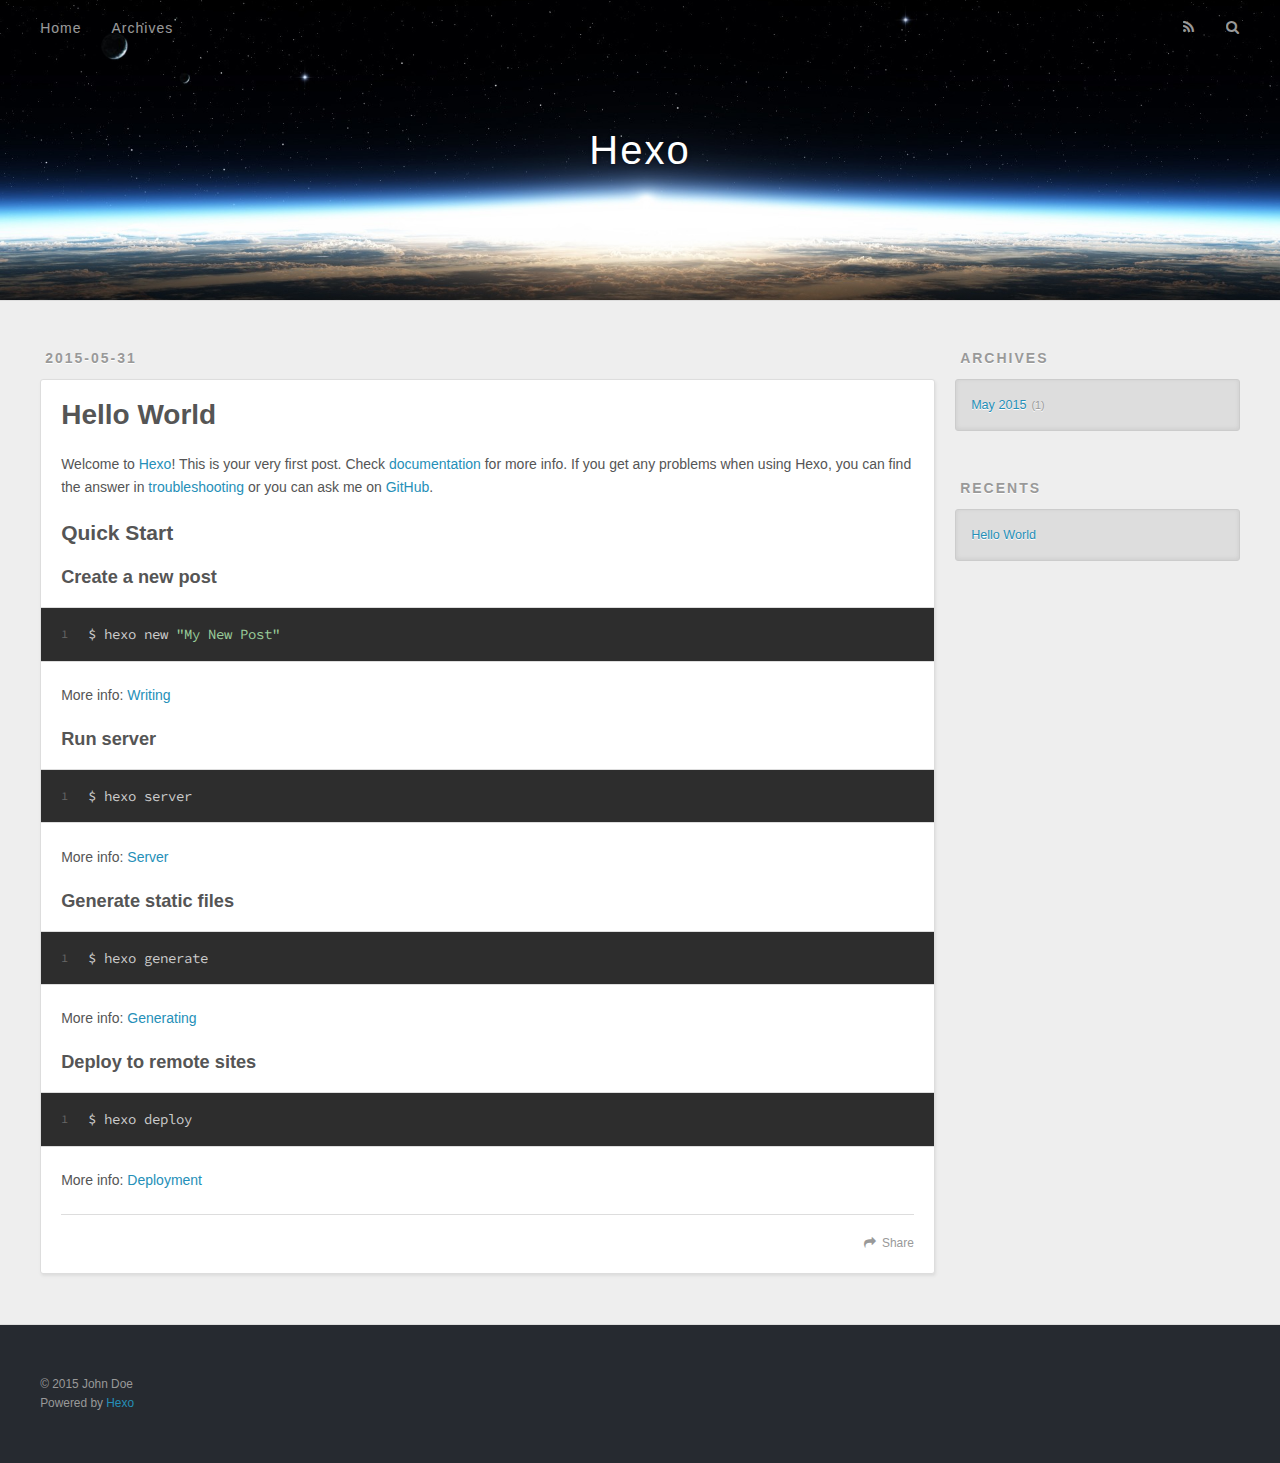
==== index.html @ 681e881e "Site updated: 2015-05-31 20:02:41" ====
<!DOCTYPE html>
<html>
<head>
  <meta charset="utf-8">
  
  <title>Hexo</title>
  <meta name="viewport" content="width=device-width, initial-scale=1, maximum-scale=1">
  <meta name="description">
<meta property="og:type" content="website">
<meta property="og:title" content="Hexo">
<meta property="og:url" content="http://yoursite.com/index.html">
<meta property="og:site_name" content="Hexo">
<meta property="og:description">
<meta name="twitter:card" content="summary">
<meta name="twitter:title" content="Hexo">
<meta name="twitter:description">
  
    <link rel="alternative" href="/atom.xml" title="Hexo" type="application/atom+xml">
  
  
    <link rel="icon" href="/favicon.png">
  
  <link href="//fonts.googleapis.com/css?family=Source+Code+Pro" rel="stylesheet" type="text/css">
  <link rel="stylesheet" href="/css/style.css" type="text/css">
  

</head>
<body>
  <div id="container">
    <div id="wrap">
      <header id="header">
  <div id="banner"></div>
  <div id="header-outer" class="outer">
    <div id="header-title" class="inner">
      <h1 id="logo-wrap">
        <a href="/" id="logo">Hexo</a>
      </h1>
      
    </div>
    <div id="header-inner" class="inner">
      <nav id="main-nav">
        <a id="main-nav-toggle" class="nav-icon"></a>
        
          <a class="main-nav-link" href="/">Home</a>
        
          <a class="main-nav-link" href="/archives">Archives</a>
        
      </nav>
      <nav id="sub-nav">
        
          <a id="nav-rss-link" class="nav-icon" href="/atom.xml" title="RSS Feed"></a>
        
        <a id="nav-search-btn" class="nav-icon" title="Search"></a>
      </nav>
      <div id="search-form-wrap">
        <form action="//google.com/search" method="get" accept-charset="UTF-8" class="search-form"><input type="search" name="q" results="0" class="search-form-input" placeholder="Search"><button type="submit" class="search-form-submit">&#xF002;</button><input type="hidden" name="sitesearch" value="http://yoursite.com"></form>
      </div>
    </div>
  </div>
</header>
      <div class="outer">
        <section id="main">
  
    <article id="post-hello-world" class="article article-type-post" itemscope itemprop="blogPost">
  <div class="article-meta">
    <a href="/2015/05/31/hello-world/" class="article-date">
  <time datetime="2015-05-31T09:42:07.000Z" itemprop="datePublished">2015-05-31</time>
</a>
    
  </div>
  <div class="article-inner">
    
    
      <header class="article-header">
        
  
    <h1 itemprop="name">
      <a class="article-title" href="/2015/05/31/hello-world/">Hello World</a>
    </h1>
  

      </header>
    
    <div class="article-entry" itemprop="articleBody">
      
        <p>Welcome to <a href="http://hexo.io/" target="_blank" rel="external">Hexo</a>! This is your very first post. Check <a href="http://hexo.io/docs/" target="_blank" rel="external">documentation</a> for more info. If you get any problems when using Hexo, you can find the answer in <a href="http://hexo.io/docs/troubleshooting.html" target="_blank" rel="external">troubleshooting</a> or you can ask me on <a href="https://github.com/hexojs/hexo/issues" target="_blank" rel="external">GitHub</a>.</p>
<h2 id="Quick_Start">Quick Start</h2><h3 id="Create_a_new_post">Create a new post</h3><figure class="highlight bash"><table><tr><td class="gutter"><pre><span class="line">1</span><br></pre></td><td class="code"><pre><span class="line">$ hexo new <span class="string">"My New Post"</span></span><br></pre></td></tr></table></figure>
<p>More info: <a href="http://hexo.io/docs/writing.html" target="_blank" rel="external">Writing</a></p>
<h3 id="Run_server">Run server</h3><figure class="highlight bash"><table><tr><td class="gutter"><pre><span class="line">1</span><br></pre></td><td class="code"><pre><span class="line">$ hexo server</span><br></pre></td></tr></table></figure>
<p>More info: <a href="http://hexo.io/docs/server.html" target="_blank" rel="external">Server</a></p>
<h3 id="Generate_static_files">Generate static files</h3><figure class="highlight bash"><table><tr><td class="gutter"><pre><span class="line">1</span><br></pre></td><td class="code"><pre><span class="line">$ hexo generate</span><br></pre></td></tr></table></figure>
<p>More info: <a href="http://hexo.io/docs/generating.html" target="_blank" rel="external">Generating</a></p>
<h3 id="Deploy_to_remote_sites">Deploy to remote sites</h3><figure class="highlight bash"><table><tr><td class="gutter"><pre><span class="line">1</span><br></pre></td><td class="code"><pre><span class="line">$ hexo deploy</span><br></pre></td></tr></table></figure>
<p>More info: <a href="http://hexo.io/docs/deployment.html" target="_blank" rel="external">Deployment</a></p>

      
    </div>
    <footer class="article-footer">
      <a data-url="http://yoursite.com/2015/05/31/hello-world/" data-id="ciacf45hk0000icfzljxw514n" class="article-share-link">Share</a>
      
      
    </footer>
  </div>
  
</article>


  
  
</section>
        
          <aside id="sidebar">
  
    
  
    
  
    
  
    
  <div class="widget-wrap">
    <h3 class="widget-title">Archives</h3>
    <div class="widget">
      <ul class="archive-list"><li class="archive-list-item"><a class="archive-list-link" href="/archives/2015/05/">May 2015</a><span class="archive-list-count">1</span></li></ul>
    </div>
  </div>

  
    
  <div class="widget-wrap">
    <h3 class="widget-title">Recents</h3>
    <div class="widget">
      <ul>
        
          <li>
            <a href="/2015/05/31/hello-world/">Hello World</a>
          </li>
        
      </ul>
    </div>
  </div>

  
</aside>
        
      </div>
      <footer id="footer">
  
  <div class="outer">
    <div id="footer-info" class="inner">
      &copy; 2015 John Doe<br>
      Powered by <a href="http://hexo.io/" target="_blank">Hexo</a>
    </div>
  </div>
</footer>
    </div>
    <nav id="mobile-nav">
  
    <a href="/" class="mobile-nav-link">Home</a>
  
    <a href="/archives" class="mobile-nav-link">Archives</a>
  
</nav>
    

<script src="//ajax.googleapis.com/ajax/libs/jquery/2.0.3/jquery.min.js"></script>


  <link rel="stylesheet" href="/fancybox/jquery.fancybox.css" type="text/css">
  <script src="/fancybox/jquery.fancybox.pack.js" type="text/javascript"></script>


<script src="/js/script.js" type="text/javascript"></script>

  </div>
</body>
</html>
---- css/style.css ----
body {
  width: 100%;
}
body:before,
body:after {
  content: "";
  display: table;
}
body:after {
  clear: both;
}
html,
body,
div,
span,
applet,
object,
iframe,
h1,
h2,
h3,
h4,
h5,
h6,
p,
blockquote,
pre,
a,
abbr,
acronym,
address,
big,
cite,
code,
del,
dfn,
em,
img,
ins,
kbd,
q,
s,
samp,
small,
strike,
strong,
sub,
sup,
tt,
var,
dl,
dt,
dd,
ol,
ul,
li,
fieldset,
form,
label,
legend,
table,
caption,
tbody,
tfoot,
thead,
tr,
th,
td {
  margin: 0;
  padding: 0;
  border: 0;
  outline: 0;
  font-weight: inherit;
  font-style: inherit;
  font-family: inherit;
  font-size: 100%;
  vertical-align: baseline;
}
body {
  line-height: 1;
  color: #000;
  background: #fff;
}
ol,
ul {
  list-style: none;
}
table {
  border-collapse: separate;
  border-spacing: 0;
  vertical-align: middle;
}
caption,
th,
td {
  text-align: left;
  font-weight: normal;
  vertical-align: middle;
}
a img {
  border: none;
}
input,
button {
  margin: 0;
  padding: 0;
}
input::-moz-focus-inner,
button::-moz-focus-inner {
  border: 0;
  padding: 0;
}
@font-face {
  font-family: FontAwesome;
  font-style: normal;
  font-weight: normal;
  src: url("fonts/fontawesome-webfont.eot?v=#4.0.3");
  src: url("fonts/fontawesome-webfont.eot?#iefix&v=#4.0.3") format("embedded-opentype"), url("fonts/fontawesome-webfont.woff?v=#4.0.3") format("woff"), url("fonts/fontawesome-webfont.ttf?v=#4.0.3") format("truetype"), url("fonts/fontawesome-webfont.svg#fontawesomeregular?v=#4.0.3") format("svg");
}
html,
body,
#container {
  height: 100%;
}
body {
  background: #eee;
  font: 14px "Helvetica Neue", Helvetica, Arial, sans-serif;
  -webkit-text-size-adjust: 100%;
}
.outer {
  max-width: 1220px;
  margin: 0 auto;
  padding: 0 20px;
}
.outer:before,
.outer:after {
  content: "";
  display: table;
}
.outer:after {
  clear: both;
}
.inner {
  display: inline;
  float: left;
  width: 98.3333333333333%;
  margin: 0 0.8333333333333%;
}
.left,
.alignleft {
  float: left;
}
.right,
.alignright {
  float: right;
}
.clear {
  clear: both;
}
#container {
  position: relative;
}
.mobile-nav-on {
  overflow: hidden;
}
#wrap {
  height: 100%;
  width: 100%;
  position: absolute;
  top: 0;
  left: 0;
  -webkit-transition: 0.2s ease-out;
  -moz-transition: 0.2s ease-out;
  -ms-transition: 0.2s ease-out;
  transition: 0.2s ease-out;
  z-index: 1;
  background: #eee;
}
.mobile-nav-on #wrap {
  left: 280px;
}
@media screen and (min-width: 768px) {
  #main {
    display: inline;
    float: left;
    width: 73.3333333333333%;
    margin: 0 0.8333333333333%;
  }
}
.article-date,
.article-category-link,
.archive-year,
.widget-title {
  text-decoration: none;
  text-transform: uppercase;
  letter-spacing: 2px;
  color: #999;
  margin-bottom: 1em;
  margin-left: 5px;
  line-height: 1em;
  text-shadow: 0 1px #fff;
  font-weight: bold;
}
.article-inner,
.archive-article-inner {
  background: #fff;
  -webkit-box-shadow: 1px 2px 3px #ddd;
  box-shadow: 1px 2px 3px #ddd;
  border: 1px solid #ddd;
  -webkit-border-radius: 3px;
  border-radius: 3px;
}
.article-entry h1,
.widget h1 {
  font-size: 2em;
}
.article-entry h2,
.widget h2 {
  font-size: 1.5em;
}
.article-entry h3,
.widget h3 {
  font-size: 1.3em;
}
.article-entry h4,
.widget h4 {
  font-size: 1.2em;
}
.article-entry h5,
.widget h5 {
  font-size: 1em;
}
.article-entry h6,
.widget h6 {
  font-size: 1em;
  color: #999;
}
.article-entry hr,
.widget hr {
  border: 1px dashed #ddd;
}
.article-entry strong,
.widget strong {
  font-weight: bold;
}
.article-entry em,
.widget em,
.article-entry cite,
.widget cite {
  font-style: italic;
}
.article-entry sup,
.widget sup,
.article-entry sub,
.widget sub {
  font-size: 0.75em;
  line-height: 0;
  position: relative;
  vertical-align: baseline;
}
.article-entry sup,
.widget sup {
  top: -0.5em;
}
.article-entry sub,
.widget sub {
  bottom: -0.2em;
}
.article-entry small,
.widget small {
  font-size: 0.85em;
}
.article-entry acronym,
.widget acronym,
.article-entry abbr,
.widget abbr {
  border-bottom: 1px dotted;
}
.article-entry ul,
.widget ul,
.article-entry ol,
.widget ol,
.article-entry dl,
.widget dl {
  margin: 0 20px;
  line-height: 1.6em;
}
.article-entry ul ul,
.widget ul ul,
.article-entry ol ul,
.widget ol ul,
.article-entry ul ol,
.widget ul ol,
.article-entry ol ol,
.widget ol ol {
  margin-top: 0;
  margin-bottom: 0;
}
.article-entry ul,
.widget ul {
  list-style: disc;
}
.article-entry ol,
.widget ol {
  list-style: decimal;
}
.article-entry dt,
.widget dt {
  font-weight: bold;
}
#header {
  height: 300px;
  position: relative;
  border-bottom: 1px solid #ddd;
}
#header:before,
#header:after {
  content: "";
  position: absolute;
  left: 0;
  right: 0;
  height: 40px;
}
#header:before {
  top: 0;
  background: -webkit-linear-gradient(rgba(0,0,0,0.2), transparent);
  background: -moz-linear-gradient(rgba(0,0,0,0.2), transparent);
  background: -ms-linear-gradient(rgba(0,0,0,0.2), transparent);
  background: linear-gradient(rgba(0,0,0,0.2), transparent);
}
#header:after {
  bottom: 0;
  background: -webkit-linear-gradient(transparent, rgba(0,0,0,0.2));
  background: -moz-linear-gradient(transparent, rgba(0,0,0,0.2));
  background: -ms-linear-gradient(transparent, rgba(0,0,0,0.2));
  background: linear-gradient(transparent, rgba(0,0,0,0.2));
}
#header-outer {
  height: 100%;
  position: relative;
}
#header-inner {
  position: relative;
  overflow: hidden;
}
#banner {
  position: absolute;
  top: 0;
  left: 0;
  width: 100%;
  height: 100%;
  background: url("images/banner.jpg") center #000;
  -webkit-background-size: cover;
  -moz-background-size: cover;
  background-size: cover;
  z-index: -1;
}
#header-title {
  text-align: center;
  height: 40px;
  position: absolute;
  top: 50%;
  left: 0;
  margin-top: -20px;
}
#logo,
#subtitle {
  text-decoration: none;
  color: #fff;
  font-weight: 300;
  text-shadow: 0 1px 4px rgba(0,0,0,0.3);
}
#logo {
  font-size: 40px;
  line-height: 40px;
  letter-spacing: 2px;
}
#subtitle {
  font-size: 16px;
  line-height: 16px;
  letter-spacing: 1px;
}
#subtitle-wrap {
  margin-top: 16px;
}
#main-nav {
  float: left;
  margin-left: -15px;
}
.nav-icon,
.main-nav-link {
  float: left;
  color: #fff;
  opacity: 0.6;
  text-decoration: none;
  text-shadow: 0 1px rgba(0,0,0,0.2);
  -webkit-transition: opacity 0.2s;
  -moz-transition: opacity 0.2s;
  -ms-transition: opacity 0.2s;
  transition: opacity 0.2s;
  display: block;
  padding: 20px 15px;
}
.nav-icon:hover,
.main-nav-link:hover {
  opacity: 1;
}
.nav-icon {
  font-family: FontAwesome;
  text-align: center;
  font-size: 14px;
  width: 14px;
  height: 14px;
  padding: 20px 15px;
  position: relative;
  cursor: pointer;
}
.main-nav-link {
  font-weight: 300;
  letter-spacing: 1px;
}
@media screen and (max-width: 479px) {
  .main-nav-link {
    display: none;
  }
}
#main-nav-toggle {
  display: none;
}
#main-nav-toggle:before {
  content: "\f0c9";
}
@media screen and (max-width: 479px) {
  #main-nav-toggle {
    display: block;
  }
}
#sub-nav {
  float: right;
  margin-right: -15px;
}
#nav-rss-link:before {
  content: "\f09e";
}
#nav-search-btn:before {
  content: "\f002";
}
#search-form-wrap {
  position: absolute;
  top: 15px;
  width: 150px;
  height: 30px;
  right: -150px;
  opacity: 0;
  -webkit-transition: 0.2s ease-out;
  -moz-transition: 0.2s ease-out;
  -ms-transition: 0.2s ease-out;
  transition: 0.2s ease-out;
}
#search-form-wrap.on {
  opacity: 1;
  right: 0;
}
@media screen and (max-width: 479px) {
  #search-form-wrap {
    width: 100%;
    right: -100%;
  }
}
.search-form {
  position: absolute;
  top: 0;
  left: 0;
  right: 0;
  background: #fff;
  padding: 5px 15px;
  -webkit-border-radius: 15px;
  border-radius: 15px;
  -webkit-box-shadow: 0 0 10px rgba(0,0,0,0.3);
  box-shadow: 0 0 10px rgba(0,0,0,0.3);
}
.search-form-input {
  border: none;
  background: none;
  color: #555;
  width: 100%;
  font: 13px "Helvetica Neue", Helvetica, Arial, sans-serif;
  outline: none;
}
.search-form-input::-webkit-search-results-decoration,
.search-form-input::-webkit-search-cancel-button {
  -webkit-appearance: none;
}
.search-form-submit {
  position: absolute;
  top: 50%;
  right: 10px;
  margin-top: -7px;
  font: 13px FontAwesome;
  border: none;
  background: none;
  color: #bbb;
  cursor: pointer;
}
.search-form-submit:hover,
.search-form-submit:focus {
  color: #777;
}
.article {
  margin: 50px 0;
}
.article-inner {
  overflow: hidden;
}
.article-meta:before,
.article-meta:after {
  content: "";
  display: table;
}
.article-meta:after {
  clear: both;
}
.article-date {
  float: left;
}
.article-category {
  float: left;
  line-height: 1em;
  color: #ccc;
  text-shadow: 0 1px #fff;
  margin-left: 8px;
}
.article-category:before {
  content: "\2022";
}
.article-category-link {
  margin: 0 12px 1em;
}
.article-header {
  padding: 20px 20px 0;
}
.article-title {
  text-decoration: none;
  font-size: 2em;
  font-weight: bold;
  color: #555;
  line-height: 1.1em;
  -webkit-transition: color 0.2s;
  -moz-transition: color 0.2s;
  -ms-transition: color 0.2s;
  transition: color 0.2s;
}
a.article-title:hover {
  color: #258fb8;
}
.article-entry {
  color: #555;
  padding: 0 20px;
}
.article-entry:before,
.article-entry:after {
  content: "";
  display: table;
}
.article-entry:after {
  clear: both;
}
.article-entry p,
.article-entry table {
  line-height: 1.6em;
  margin: 1.6em 0;
}
.article-entry h1,
.article-entry h2,
.article-entry h3,
.article-entry h4,
.article-entry h5,
.article-entry h6 {
  font-weight: bold;
}
.article-entry h1,
.article-entry h2,
.article-entry h3,
.article-entry h4,
.article-entry h5,
.article-entry h6 {
  line-height: 1.1em;
  margin: 1.1em 0;
}
.article-entry a {
  color: #258fb8;
  text-decoration: none;
}
.article-entry a:hover {
  text-decoration: underline;
}
.article-entry ul,
.article-entry ol,
.article-entry dl {
  margin-top: 1.6em;
  margin-bottom: 1.6em;
}
.article-entry img,
.article-entry video {
  max-width: 100%;
  height: auto;
  display: block;
  margin: auto;
}
.article-entry iframe {
  border: none;
}
.article-entry table {
  width: 100%;
  border-collapse: collapse;
  border-spacing: 0;
}
.article-entry th {
  font-weight: bold;
  border-bottom: 3px solid #ddd;
  padding-bottom: 0.5em;
}
.article-entry td {
  border-bottom: 1px solid #ddd;
  padding: 10px 0;
}
.article-entry blockquote {
  font-family: Georgia, "Times New Roman", serif;
  font-size: 1.4em;
  margin: 1.6em 20px;
  text-align: center;
}
.article-entry blockquote footer {
  font-size: 14px;
  margin: 1.6em 0;
  font-family: "Helvetica Neue", Helvetica, Arial, sans-serif;
}
.article-entry blockquote footer cite:before {
  content: "—";
  padding: 0 0.5em;
}
.article-entry .pullquote {
  text-align: left;
  width: 45%;
  margin: 0;
}
.article-entry .pullquote.left {
  margin-left: 0.5em;
  margin-right: 1em;
}
.article-entry .pullquote.right {
  margin-right: 0.5em;
  margin-left: 1em;
}
.article-entry .caption {
  color: #999;
  display: block;
  font-size: 0.9em;
  margin-top: 0.5em;
  position: relative;
  text-align: center;
}
.article-entry .video-container {
  position: relative;
  padding-top: 56.25%;
  height: 0;
  overflow: hidden;
}
.article-entry .video-container iframe,
.article-entry .video-container object,
.article-entry .video-container embed {
  position: absolute;
  top: 0;
  left: 0;
  width: 100%;
  height: 100%;
  margin-top: 0;
}
.article-more-link a {
  display: inline-block;
  line-height: 1em;
  padding: 6px 15px;
  -webkit-border-radius: 15px;
  border-radius: 15px;
  background: #eee;
  color: #999;
  text-shadow: 0 1px #fff;
  text-decoration: none;
}
.article-more-link a:hover {
  background: #258fb8;
  color: #fff;
  text-decoration: none;
  text-shadow: 0 1px #1e7293;
}
.article-footer {
  font-size: 0.85em;
  line-height: 1.6em;
  border-top: 1px solid #ddd;
  padding-top: 1.6em;
  margin: 0 20px 20px;
}
.article-footer:before,
.article-footer:after {
  content: "";
  display: table;
}
.article-footer:after {
  clear: both;
}
.article-footer a {
  color: #999;
  text-decoration: none;
}
.article-footer a:hover {
  color: #555;
}
.article-tag-list-item {
  float: left;
  margin-right: 10px;
}
.article-tag-list-link:before {
  content: "#";
}
.article-comment-link {
  float: right;
}
.article-comment-link:before {
  content: "\f075";
  font-family: FontAwesome;
  padding-right: 8px;
}
.article-share-link {
  cursor: pointer;
  float: right;
  margin-left: 20px;
}
.article-share-link:before {
  content: "\f064";
  font-family: FontAwesome;
  padding-right: 6px;
}
#article-nav {
  position: relative;
}
#article-nav:before,
#article-nav:after {
  content: "";
  display: table;
}
#article-nav:after {
  clear: both;
}
@media screen and (min-width: 768px) {
  #article-nav {
    margin: 50px 0;
  }
  #article-nav:before {
    width: 8px;
    height: 8px;
    position: absolute;
    top: 50%;
    left: 50%;
    margin-top: -4px;
    margin-left: -4px;
    content: "";
    -webkit-border-radius: 50%;
    border-radius: 50%;
    background: #ddd;
    -webkit-box-shadow: 0 1px 2px #fff;
    box-shadow: 0 1px 2px #fff;
  }
}
.article-nav-link-wrap {
  text-decoration: none;
  text-shadow: 0 1px #fff;
  color: #999;
  -webkit-box-sizing: border-box;
  -moz-box-sizing: border-box;
  box-sizing: border-box;
  margin-top: 50px;
  text-align: center;
  display: block;
}
.article-nav-link-wrap:hover {
  color: #555;
}
@media screen and (min-width: 768px) {
  .article-nav-link-wrap {
    width: 50%;
    margin-top: 0;
  }
}
@media screen and (min-width: 768px) {
  #article-nav-newer {
    float: left;
    text-align: right;
    padding-right: 20px;
  }
}
@media screen and (min-width: 768px) {
  #article-nav-older {
    float: right;
    text-align: left;
    padding-left: 20px;
  }
}
.article-nav-caption {
  text-transform: uppercase;
  letter-spacing: 2px;
  color: #ddd;
  line-height: 1em;
  font-weight: bold;
}
#article-nav-newer .article-nav-caption {
  margin-right: -2px;
}
.article-nav-title {
  font-size: 0.85em;
  line-height: 1.6em;
  margin-top: 0.5em;
}
.article-share-box {
  position: absolute;
  display: none;
  background: #fff;
  -webkit-box-shadow: 1px 2px 10px rgba(0,0,0,0.2);
  box-shadow: 1px 2px 10px rgba(0,0,0,0.2);
  -webkit-border-radius: 3px;
  border-radius: 3px;
  margin-left: -145px;
  overflow: hidden;
  z-index: 1;
}
.article-share-box.on {
  display: block;
}
.article-share-input {
  width: 100%;
  background: none;
  -webkit-box-sizing: border-box;
  -moz-box-sizing: border-box;
  box-sizing: border-box;
  font: 14px "Helvetica Neue", Helvetica, Arial, sans-serif;
  padding: 0 15px;
  color: #555;
  outline: none;
  border: 1px solid #ddd;
  -webkit-border-radius: 3px 3px 0 0;
  border-radius: 3px 3px 0 0;
  height: 36px;
  line-height: 36px;
}
.article-share-links {
  background: #eee;
}
.article-share-links:before,
.article-share-links:after {
  content: "";
  display: table;
}
.article-share-links:after {
  clear: both;
}
.article-share-twitter,
.article-share-facebook,
.article-share-pinterest,
.article-share-google {
  width: 50px;
  height: 36px;
  display: block;
  float: left;
  position: relative;
  color: #999;
  text-shadow: 0 1px #fff;
}
.article-share-twitter:before,
.article-share-facebook:before,
.article-share-pinterest:before,
.article-share-google:before {
  font-size: 20px;
  font-family: FontAwesome;
  width: 20px;
  height: 20px;
  position: absolute;
  top: 50%;
  left: 50%;
  margin-top: -10px;
  margin-left: -10px;
  text-align: center;
}
.article-share-twitter:hover,
.article-share-facebook:hover,
.article-share-pinterest:hover,
.article-share-google:hover {
  color: #fff;
}
.article-share-twitter:before {
  content: "\f099";
}
.article-share-twitter:hover {
  background: #00aced;
  text-shadow: 0 1px #008abe;
}
.article-share-facebook:before {
  content: "\f09a";
}
.article-share-facebook:hover {
  background: #3b5998;
  text-shadow: 0 1px #2f477a;
}
.article-share-pinterest:before {
  content: "\f0d2";
}
.article-share-pinterest:hover {
  background: #cb2027;
  text-shadow: 0 1px #a21a1f;
}
.article-share-google:before {
  content: "\f0d5";
}
.article-share-google:hover {
  background: #dd4b39;
  text-shadow: 0 1px #be3221;
}
.article-gallery {
  background: #000;
  position: relative;
}
.article-gallery-photos {
  position: relative;
  overflow: hidden;
}
.article-gallery-img {
  display: none;
  max-width: 100%;
}
.article-gallery-img:first-child {
  display: block;
}
.article-gallery-img.loaded {
  position: absolute;
  display: block;
}
.article-gallery-img img {
  display: block;
  max-width: 100%;
  margin: 0 auto;
}
#comments {
  background: #fff;
  -webkit-box-shadow: 1px 2px 3px #ddd;
  box-shadow: 1px 2px 3px #ddd;
  padding: 20px;
  border: 1px solid #ddd;
  -webkit-border-radius: 3px;
  border-radius: 3px;
  margin: 50px 0;
}
#comments a {
  color: #258fb8;
}
.archives-wrap {
  margin: 50px 0;
}
.archives:before,
.archives:after {
  content: "";
  display: table;
}
.archives:after {
  clear: both;
}
.archive-year-wrap {
  margin-bottom: 1em;
}
.archives {
  -webkit-column-gap: 10px;
  -moz-column-gap: 10px;
  column-gap: 10px;
}
@media screen and (min-width: 480px) and (max-width: 767px) {
  .archives {
    -webkit-column-count: 2;
    -moz-column-count: 2;
    column-count: 2;
  }
}
@media screen and (min-width: 768px) {
  .archives {
    -webkit-column-count: 3;
    -moz-column-count: 3;
    column-count: 3;
  }
}
.archive-article {
  -webkit-column-break-inside: avoid;
  page-break-inside: avoid;
  overflow: hidden;
  break-inside: avoid-column;
}
.archive-article-inner {
  padding: 10px;
  margin-bottom: 15px;
}
.archive-article-title {
  text-decoration: none;
  font-weight: bold;
  color: #555;
  -webkit-transition: color 0.2s;
  -moz-transition: color 0.2s;
  -ms-transition: color 0.2s;
  transition: color 0.2s;
  line-height: 1.6em;
}
.archive-article-title:hover {
  color: #258fb8;
}
.archive-article-footer {
  margin-top: 1em;
}
.archive-article-date {
  color: #999;
  text-decoration: none;
  font-size: 0.85em;
  line-height: 1em;
  margin-bottom: 0.5em;
  display: block;
}
#page-nav {
  margin: 50px auto;
  background: #fff;
  -webkit-box-shadow: 1px 2px 3px #ddd;
  box-shadow: 1px 2px 3px #ddd;
  border: 1px solid #ddd;
  -webkit-border-radius: 3px;
  border-radius: 3px;
  text-align: center;
  color: #999;
  overflow: hidden;
}
#page-nav:before,
#page-nav:after {
  content: "";
  display: table;
}
#page-nav:after {
  clear: both;
}
#page-nav a,
#page-nav span {
  padding: 10px 20px;
  line-height: 1;
  height: 2ex;
}
#page-nav a {
  color: #999;
  text-decoration: none;
}
#page-nav a:hover {
  background: #999;
  color: #fff;
}
#page-nav .prev {
  float: left;
}
#page-nav .next {
  float: right;
}
#page-nav .page-number {
  display: inline-block;
}
@media screen and (max-width: 479px) {
  #page-nav .page-number {
    display: none;
  }
}
#page-nav .current {
  color: #555;
  font-weight: bold;
}
#page-nav .space {
  color: #ddd;
}
#footer {
  background: #262a30;
  padding: 50px 0;
  border-top: 1px solid #ddd;
  color: #999;
}
#footer a {
  color: #258fb8;
  text-decoration: none;
}
#footer a:hover {
  text-decoration: underline;
}
#footer-info {
  line-height: 1.6em;
  font-size: 0.85em;
}
.article-entry pre,
.article-entry .highlight {
  background: #2d2d2d;
  margin: 0 -20px;
  padding: 15px 20px;
  border-style: solid;
  border-color: #ddd;
  border-width: 1px 0;
  overflow: auto;
  color: #ccc;
  line-height: 22.400000000000002px;
}
.article-entry .highlight .gutter pre,
.article-entry .gist .gist-file .gist-data .line-numbers {
  color: #666;
  font-size: 0.85em;
}
.article-entry pre,
.article-entry code {
  font-family: "Source Code Pro", Consolas, Monaco, Menlo, Consolas, monospace;
}
.article-entry code {
  background: #eee;
  text-shadow: 0 1px #fff;
  padding: 0 0.3em;
}
.article-entry pre code {
  background: none;
  text-shadow: none;
  padding: 0;
}
.article-entry .highlight pre {
  border: none;
  margin: 0;
  padding: 0;
}
.article-entry .highlight table {
  margin: 0;
  width: auto;
}
.article-entry .highlight td {
  border: none;
  padding: 0;
}
.article-entry .highlight figcaption {
  font-size: 0.85em;
  color: #999;
  line-height: 1em;
  margin-bottom: 1em;
}
.article-entry .highlight figcaption:before,
.article-entry .highlight figcaption:after {
  content: "";
  display: table;
}
.article-entry .highlight figcaption:after {
  clear: both;
}
.article-entry .highlight figcaption a {
  float: right;
}
.article-entry .highlight .gutter pre {
  text-align: right;
  padding-right: 20px;
}
.article-entry .highlight .line {
  height: 22.400000000000002px;
}
.article-entry .gist {
  margin: 0 -20px;
  border-style: solid;
  border-color: #ddd;
  border-width: 1px 0;
  background: #2d2d2d;
  padding: 15px 20px 15px 0;
}
.article-entry .gist .gist-file {
  border: none;
  font-family: "Source Code Pro", Consolas, Monaco, Menlo, Consolas, monospace;
  margin: 0;
}
.article-entry .gist .gist-file .gist-data {
  background: none;
  border: none;
}
.article-entry .gist .gist-file .gist-data .line-numbers {
  background: none;
  border: none;
  padding: 0 20px 0 0;
}
.article-entry .gist .gist-file .gist-data .line-data {
  padding: 0 !important;
}
.article-entry .gist .gist-file .highlight {
  margin: 0;
  padding: 0;
  border: none;
}
.article-entry .gist .gist-file .gist-meta {
  background: #2d2d2d;
  color: #999;
  font: 0.85em "Helvetica Neue", Helvetica, Arial, sans-serif;
  text-shadow: 0 0;
  padding: 0;
  margin-top: 1em;
  margin-left: 20px;
}
.article-entry .gist .gist-file .gist-meta a {
  color: #258fb8;
  font-weight: normal;
}
.article-entry .gist .gist-file .gist-meta a:hover {
  text-decoration: underline;
}
pre .comment,
pre .title {
  color: #999;
}
pre .variable,
pre .attribute,
pre .tag,
pre .regexp,
pre .ruby .constant,
pre .xml .tag .title,
pre .xml .pi,
pre .xml .doctype,
pre .html .doctype,
pre .css .id,
pre .css .class,
pre .css .pseudo {
  color: #f2777a;
}
pre .number,
pre .preprocessor,
pre .built_in,
pre .literal,
pre .params,
pre .constant {
  color: #f99157;
}
pre .class,
pre .ruby .class .title,
pre .css .rules .attribute {
  color: #9c9;
}
pre .string,
pre .value,
pre .inheritance,
pre .header,
pre .ruby .symbol,
pre .xml .cdata {
  color: #9c9;
}
pre .css .hexcolor {
  color: #6cc;
}
pre .function,
pre .python .decorator,
pre .python .title,
pre .ruby .function .title,
pre .ruby .title .keyword,
pre .perl .sub,
pre .javascript .title,
pre .coffeescript .title {
  color: #69c;
}
pre .keyword,
pre .javascript .function {
  color: #c9c;
}
@media screen and (max-width: 479px) {
  #mobile-nav {
    position: absolute;
    top: 0;
    left: 0;
    width: 280px;
    height: 100%;
    background: #191919;
    border-right: 1px solid #fff;
  }
}
@media screen and (max-width: 479px) {
  .mobile-nav-link {
    display: block;
    color: #999;
    text-decoration: none;
    padding: 15px 20px;
    font-weight: bold;
  }
  .mobile-nav-link:hover {
    color: #fff;
  }
}
@media screen and (min-width: 768px) {
  #sidebar {
    display: inline;
    float: left;
    width: 23.3333333333333%;
    margin: 0 0.8333333333333%;
  }
}
.widget-wrap {
  margin: 50px 0;
}
.widget {
  color: #777;
  text-shadow: 0 1px #fff;
  background: #ddd;
  -webkit-box-shadow: 0 -1px 4px #ccc inset;
  box-shadow: 0 -1px 4px #ccc inset;
  border: 1px solid #ccc;
  padding: 15px;
  -webkit-border-radius: 3px;
  border-radius: 3px;
}
.widget a {
  color: #258fb8;
  text-decoration: none;
}
.widget a:hover {
  text-decoration: underline;
}
.widget ul ul,
.widget ol ul,
.widget dl ul,
.widget ul ol,
.widget ol ol,
.widget dl ol,
.widget ul dl,
.widget ol dl,
.widget dl dl {
  margin-left: 15px;
  list-style: disc;
}
.widget {
  line-height: 1.6em;
  word-wrap: break-word;
  font-size: 0.9em;
}
.widget ul,
.widget ol {
  list-style: none;
  margin: 0;
}
.widget ul ul,
.widget ol ul,
.widget ul ol,
.widget ol ol {
  margin: 0 20px;
}
.widget ul ul,
.widget ol ul {
  list-style: disc;
}
.widget ul ol,
.widget ol ol {
  list-style: decimal;
}
.category-list-count,
.tag-list-count,
.archive-list-count {
  padding-left: 5px;
  color: #999;
  font-size: 0.85em;
}
.category-list-count:before,
.tag-list-count:before,
.archive-list-count:before {
  content: "(";
}
.category-list-count:after,
.tag-list-count:after,
.archive-list-count:after {
  content: ")";
}
.tagcloud a {
  margin-right: 5px;
}
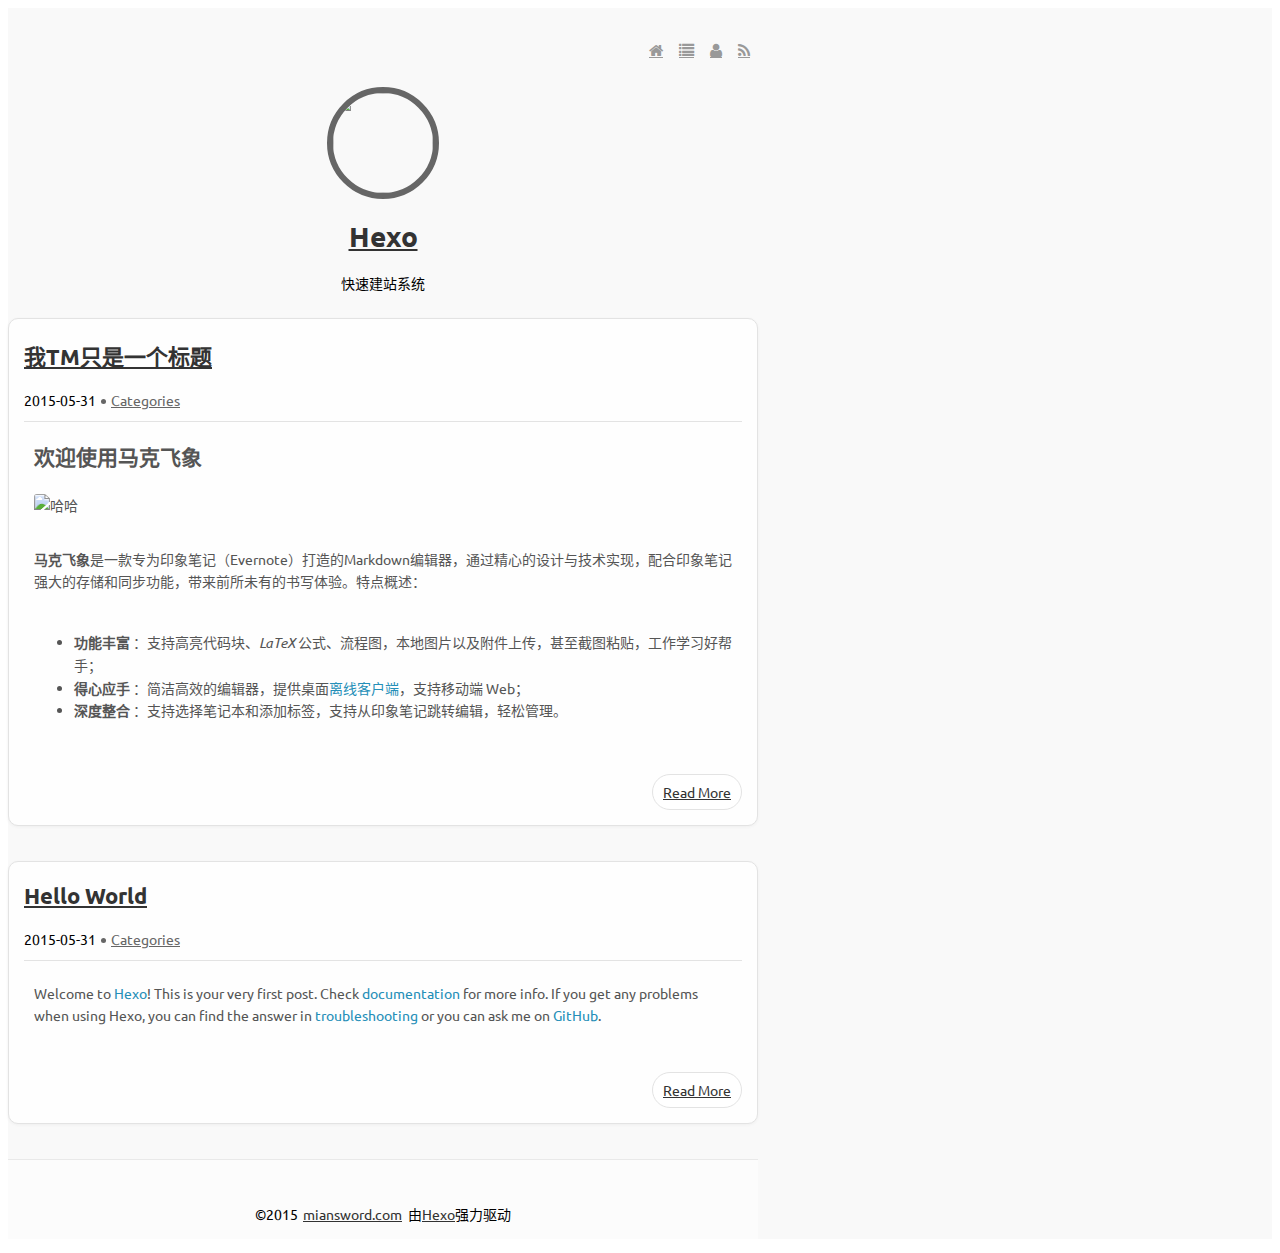
==== commit 5765df07: "Site updated: 2015-06-18 17:18:35" ====
--- a/index.html
+++ b/index.html
@@ -1,177 +1,25 @@
-<!DOCTYPE html>
-<html>
-<head>
-  <meta charset="utf-8">
-  
-  <title>Hexo</title>
-  <meta name="viewport" content="width=device-width, initial-scale=1, maximum-scale=1">
-  <meta name="description">
-<meta property="og:type" content="website">
-<meta property="og:title" content="Hexo">
-<meta property="og:url" content="http://yoursite.com/index.html">
-<meta property="og:site_name" content="Hexo">
-<meta property="og:description">
-<meta name="twitter:card" content="summary">
-<meta name="twitter:title" content="Hexo">
-<meta name="twitter:description">
-  
-    <link rel="alternative" href="/atom.xml" title="Hexo" type="application/atom+xml">
-  
-  
-    <link rel="icon" href="/favicon.png">
-  
-  <link href="//fonts.googleapis.com/css?family=Source+Code+Pro" rel="stylesheet" type="text/css">
-  <link rel="stylesheet" href="/css/style.css" type="text/css">
-  
-
-</head>
-<body>
-  <div id="container">
-    <div id="wrap">
-      <header id="header">
-  <div id="banner"></div>
-  <div id="header-outer" class="outer">
-    <div id="header-title" class="inner">
-      <h1 id="logo-wrap">
-        <a href="/" id="logo">Hexo</a>
-      </h1>
-      
-    </div>
-    <div id="header-inner" class="inner">
-      <nav id="main-nav">
-        <a id="main-nav-toggle" class="nav-icon"></a>
-        
-          <a class="main-nav-link" href="/">Home</a>
-        
-          <a class="main-nav-link" href="/archives">Archives</a>
-        
-      </nav>
-      <nav id="sub-nav">
-        
-          <a id="nav-rss-link" class="nav-icon" href="/atom.xml" title="RSS Feed"></a>
-        
-        <a id="nav-search-btn" class="nav-icon" title="Search"></a>
-      </nav>
-      <div id="search-form-wrap">
-        <form action="//google.com/search" method="get" accept-charset="UTF-8" class="search-form"><input type="search" name="q" results="0" class="search-form-input" placeholder="Search"><button type="submit" class="search-form-submit">&#xF002;</button><input type="hidden" name="sitesearch" value="http://yoursite.com"></form>
-      </div>
-    </div>
-  </div>
-</header>
-      <div class="outer">
-        <section id="main">
-  
-    <article id="post-hello-world" class="article article-type-post" itemscope itemprop="blogPost">
-  <div class="article-meta">
-    <a href="/2015/05/31/hello-world/" class="article-date">
-  <time datetime="2015-05-31T09:42:07.000Z" itemprop="datePublished">2015-05-31</time>
-</a>
-    
-  </div>
-  <div class="article-inner">
-    
-    
-      <header class="article-header">
-        
-  
-    <h1 itemprop="name">
-      <a class="article-title" href="/2015/05/31/hello-world/">Hello World</a>
-    </h1>
-  
-
-      </header>
-    
-    <div class="article-entry" itemprop="articleBody">
-      
-        <p>Welcome to <a href="http://hexo.io/" target="_blank" rel="external">Hexo</a>! This is your very first post. Check <a href="http://hexo.io/docs/" target="_blank" rel="external">documentation</a> for more info. If you get any problems when using Hexo, you can find the answer in <a href="http://hexo.io/docs/troubleshooting.html" target="_blank" rel="external">troubleshooting</a> or you can ask me on <a href="https://github.com/hexojs/hexo/issues" target="_blank" rel="external">GitHub</a>.</p>
-<h2 id="Quick_Start">Quick Start</h2><h3 id="Create_a_new_post">Create a new post</h3><figure class="highlight bash"><table><tr><td class="gutter"><pre><span class="line">1</span><br></pre></td><td class="code"><pre><span class="line">$ hexo new <span class="string">"My New Post"</span></span><br></pre></td></tr></table></figure>
-<p>More info: <a href="http://hexo.io/docs/writing.html" target="_blank" rel="external">Writing</a></p>
-<h3 id="Run_server">Run server</h3><figure class="highlight bash"><table><tr><td class="gutter"><pre><span class="line">1</span><br></pre></td><td class="code"><pre><span class="line">$ hexo server</span><br></pre></td></tr></table></figure>
-<p>More info: <a href="http://hexo.io/docs/server.html" target="_blank" rel="external">Server</a></p>
-<h3 id="Generate_static_files">Generate static files</h3><figure class="highlight bash"><table><tr><td class="gutter"><pre><span class="line">1</span><br></pre></td><td class="code"><pre><span class="line">$ hexo generate</span><br></pre></td></tr></table></figure>
-<p>More info: <a href="http://hexo.io/docs/generating.html" target="_blank" rel="external">Generating</a></p>
-<h3 id="Deploy_to_remote_sites">Deploy to remote sites</h3><figure class="highlight bash"><table><tr><td class="gutter"><pre><span class="line">1</span><br></pre></td><td class="code"><pre><span class="line">$ hexo deploy</span><br></pre></td></tr></table></figure>
-<p>More info: <a href="http://hexo.io/docs/deployment.html" target="_blank" rel="external">Deployment</a></p>
-
-      
-    </div>
-    <footer class="article-footer">
-      <a data-url="http://yoursite.com/2015/05/31/hello-world/" data-id="ciacf45hk0000icfzljxw514n" class="article-share-link">Share</a>
-      
-      
-    </footer>
-  </div>
-  
-</article>
-
-
-  
-  
-</section>
-        
-          <aside id="sidebar">
-  
-    
-  
-    
-  
-    
-  
-    
-  <div class="widget-wrap">
-    <h3 class="widget-title">Archives</h3>
-    <div class="widget">
-      <ul class="archive-list"><li class="archive-list-item"><a class="archive-list-link" href="/archives/2015/05/">May 2015</a><span class="archive-list-count">1</span></li></ul>
-    </div>
-  </div>
-
-  
-    
-  <div class="widget-wrap">
-    <h3 class="widget-title">Recents</h3>
-    <div class="widget">
-      <ul>
-        
-          <li>
-            <a href="/2015/05/31/hello-world/">Hello World</a>
-          </li>
-        
-      </ul>
-    </div>
-  </div>
-
-  
-</aside>
-        
-      </div>
-      <footer id="footer">
-  
-  <div class="outer">
-    <div id="footer-info" class="inner">
-      &copy; 2015 John Doe<br>
-      Powered by <a href="http://hexo.io/" target="_blank">Hexo</a>
-    </div>
-  </div>
-</footer>
-    </div>
-    <nav id="mobile-nav">
-  
-    <a href="/" class="mobile-nav-link">Home</a>
-  
-    <a href="/archives" class="mobile-nav-link">Archives</a>
-  
-</nav>
-    
-
-<script src="//ajax.googleapis.com/ajax/libs/jquery/2.0.3/jquery.min.js"></script>
-
-
-  <link rel="stylesheet" href="/fancybox/jquery.fancybox.css" type="text/css">
-  <script src="/fancybox/jquery.fancybox.pack.js" type="text/javascript"></script>
-
-
-<script src="/js/script.js" type="text/javascript"></script>
-
-  </div>
-</body>
-</html>+<!DOCTYPE html><html lang="zh-cn"><head><meta charset="utf-8"><meta name="renderer" content="webkit"><meta name="viewport" content="width=device-width, initial-scale=1"><link rel="stylesheet" href="http://cdn.bootcss.com/bootstrap/3.3.4/css/bootstrap.min.css" type="text/css"><link rel="stylesheet" href="/css/font-awesome/font-awesome.min.css" type="text/css"><link href="http://fonts.useso.com/css?family=Ubuntu" rel="stylesheet" type="text/css"><link rel="stylesheet" href="/css/style.css" type="text/css"><title>Hexo</title></head><body><div id="wrap"><div class="container"><div class="header"><nav><ul class="pull-right"><li><a href="/"><i class="icon-home"></i></a></li><li><a href="/archives"><i class="icon-list"></i></a></li><li><a href="/about"><i class="icon-user"></i></a></li><li><a href="/atom.xml" title="RSS Feed"><i class="icon-rss"></i></a></li></ul></nav><header><figure id="user_logo"><a href="/"><img src="http://ww2.sinaimg.cn/large/61b40091gw1et2efn9gdsj203d03ddfs.jpg"></a></figure><h1><a href="/" title="Hexo">Hexo</a></h1><p id="t-title">快速建站系统</p></header></div><div class="main"><section><article class="post"><div class="a-header"><h1 class="title"><a href="/2015/05/31/我TM只是一个标题/" data-pjax="#i-cont"> 我TM只是一个标题</a></h1><time datetime="2015-05-31T13:21:59.000Z" class="arctile-time"> 2015-05-31</time><span class="cate"><a href="#">Categories</a></span></div><div id="i-cont" class="a-cont"><h2 id="欢迎使用马克飞象">欢迎使用马克飞象</h2><p><img src="http://ww1.sinaimg.cn/large/61b40091gw1et74d8audoj20qo0k0dj7.jpg" alt="哈哈"></p>
+<p><strong>马克飞象</strong>是一款专为印象笔记（Evernote）打造的Markdown编辑器，通过精心的设计与技术实现，配合印象笔记强大的存储和同步功能，带来前所未有的书写体验。特点概述：</p>
+<ul>
+<li><strong>功能丰富</strong> ：支持高亮代码块、<em>LaTeX</em> 公式、流程图，本地图片以及附件上传，甚至截图粘贴，工作学习好帮手；</li>
+<li><strong>得心应手</strong> ：简洁高效的编辑器，提供桌面<a href="https://chrome.google.com/webstore/detail/kidnkfckhbdkfgbicccmdggmpgogehop">离线客户端</a>，支持移动端 Web；</li>
+<li><strong>深度整合</strong> ：支持选择笔记本和添加标签，支持从印象笔记跳转编辑，轻松管理。</div><p><a href="/2015/05/31/我TM只是一个标题/#more" class="pull-right more">Read More</a></p></article><article class="post"><div class="a-header"><h1 class="title"><a href="/2015/05/31/hello-world/" data-pjax="#i-cont"> Hello World</a></h1><time datetime="2015-05-31T09:42:07.000Z" class="arctile-time"> 2015-05-31</time><span class="cate"><a href="#">Categories</a></span></div><div id="i-cont" class="a-cont"><p>Welcome to <a href="http://hexo.io/">Hexo</a>! This is your very first post. Check <a href="http://hexo.io/docs/">documentation</a> for more info. If you get any problems when using Hexo, you can find the answer in <a href="http://hexo.io/docs/troubleshooting.html">troubleshooting</a> or you can ask me on <a href="https://github.com/hexojs/hexo/issues">GitHub</a>.<br></div><p><a href="/2015/05/31/hello-world/#more" class="pull-right more">Read More</a></p></article></section></div><footer class="footer"><p> <i>&copy;2015</i><a href="http://yoursite.com">miansword.com</a><span>&nbsp;&nbsp;由</span><a href="http://hexo.io">Hexo</a><span>强力驱动</span></p></footer></div></div><script src="http://cdn.bootcss.com/jquery/2.1.4/jquery.min.js"></script><script src="http://cdn.bootcss.com/jquery.pjax/1.9.6/jquery.pjax.js"></script><script>//- $(document).ready(function(){
+//- 	$('a[data-pjax]').click(function(e){
+//- 		e.preventDefault();
+//- 		e.stopPropagation();
+//-      $.pjax({
+//-               selector: 'a[data-pjax]',
+//-               container: '#wrap', //内容替换的容器
+//-               show: 'fade',  //展现的动画，支持默认和fade, 可以自定义动画方式，这里为自定义的function即可。
+//-               cache: true,  //是否使用缓存
+//-               storage: true,  //是否使用本地存储
+//-               titleSuffix: '/2015/05/31/我TM只是一个标题/', //标题后缀
+//-               filter: function(){},
+//-               callback: function(){var a=2;console.log(a);}
+//-             })
+//- 		})
+//- 	$('a[data-pjax]').pjax();
+//- 	})
+$(function(){
+$('a[data-pjax]').pjax()
+})</script></body></html>--- a/css/style.css
+++ b/css/style.css
@@ -1,658 +1,235 @@
-body {
-  width: 100%;
-}
-body:before,
-body:after {
-  content: "";
-  display: table;
-}
-body:after {
-  clear: both;
-}
-html,
-body,
-div,
-span,
-applet,
-object,
-iframe,
-h1,
-h2,
-h3,
-h4,
-h5,
-h6,
-p,
-blockquote,
-pre,
-a,
-abbr,
-acronym,
-address,
-big,
-cite,
-code,
-del,
-dfn,
-em,
-img,
-ins,
-kbd,
-q,
-s,
-samp,
-small,
-strike,
-strong,
-sub,
-sup,
-tt,
-var,
-dl,
-dt,
-dd,
-ol,
-ul,
-li,
-fieldset,
-form,
-label,
-legend,
-table,
-caption,
-tbody,
-tfoot,
-thead,
-tr,
-th,
-td {
-  margin: 0;
-  padding: 0;
-  border: 0;
-  outline: 0;
-  font-weight: inherit;
-  font-style: inherit;
-  font-family: inherit;
-  font-size: 100%;
-  vertical-align: baseline;
-}
-body {
-  line-height: 1;
-  color: #000;
-  background: #fff;
-}
-ol,
-ul {
-  list-style: none;
-}
-table {
-  border-collapse: separate;
-  border-spacing: 0;
-  vertical-align: middle;
-}
-caption,
-th,
-td {
-  text-align: left;
-  font-weight: normal;
-  vertical-align: middle;
-}
-a img {
-  border: none;
-}
-input,
-button {
-  margin: 0;
-  padding: 0;
-}
-input::-moz-focus-inner,
-button::-moz-focus-inner {
-  border: 0;
-  padding: 0;
-}
-@font-face {
-  font-family: FontAwesome;
-  font-style: normal;
-  font-weight: normal;
-  src: url("fonts/fontawesome-webfont.eot?v=#4.0.3");
-  src: url("fonts/fontawesome-webfont.eot?#iefix&v=#4.0.3") format("embedded-opentype"), url("fonts/fontawesome-webfont.woff?v=#4.0.3") format("woff"), url("fonts/fontawesome-webfont.ttf?v=#4.0.3") format("truetype"), url("fonts/fontawesome-webfont.svg#fontawesomeregular?v=#4.0.3") format("svg");
-}
-html,
-body,
-#container {
-  height: 100%;
-}
-body {
-  background: #eee;
-  font: 14px "Helvetica Neue", Helvetica, Arial, sans-serif;
-  -webkit-text-size-adjust: 100%;
-}
-.outer {
-  max-width: 1220px;
-  margin: 0 auto;
-  padding: 0 20px;
-}
-.outer:before,
-.outer:after {
-  content: "";
-  display: table;
-}
-.outer:after {
-  clear: both;
-}
-.inner {
-  display: inline;
-  float: left;
-  width: 98.3333333333333%;
-  margin: 0 0.8333333333333%;
-}
-.left,
-.alignleft {
-  float: left;
-}
-.right,
-.alignright {
-  float: right;
-}
-.clear {
-  clear: both;
-}
-#container {
-  position: relative;
-}
-.mobile-nav-on {
-  overflow: hidden;
-}
-#wrap {
-  height: 100%;
-  width: 100%;
-  position: absolute;
-  top: 0;
-  left: 0;
-  -webkit-transition: 0.2s ease-out;
-  -moz-transition: 0.2s ease-out;
-  -ms-transition: 0.2s ease-out;
-  transition: 0.2s ease-out;
-  z-index: 1;
-  background: #eee;
-}
-.mobile-nav-on #wrap {
-  left: 280px;
-}
-@media screen and (min-width: 768px) {
-  #main {
-    display: inline;
-    float: left;
-    width: 73.3333333333333%;
-    margin: 0 0.8333333333333%;
-  }
-}
-.article-date,
-.article-category-link,
-.archive-year,
-.widget-title {
-  text-decoration: none;
-  text-transform: uppercase;
-  letter-spacing: 2px;
-  color: #999;
-  margin-bottom: 1em;
-  margin-left: 5px;
-  line-height: 1em;
-  text-shadow: 0 1px #fff;
-  font-weight: bold;
-}
-.article-inner,
-.archive-article-inner {
-  background: #fff;
-  -webkit-box-shadow: 1px 2px 3px #ddd;
-  box-shadow: 1px 2px 3px #ddd;
-  border: 1px solid #ddd;
-  -webkit-border-radius: 3px;
-  border-radius: 3px;
-}
-.article-entry h1,
-.widget h1 {
+body{font:14px "Ubuntu", "Microsoft YaHei", Arial, sans-serif;}
+::selection{background:#000;color:#fff;}
+a:hover{text-decoration: none}
+#wrap{padding-top:18px;background: #f9f9f9}
+@media(min-width: 768px){
+.container{
+  max-width: 750px;
+}
+}
+.header nav{overflow: hidden;}
+.header nav ul{overflow: hidden;}
+.header nav ul li{list-style: none;float: left;}
+.header nav ul li a{color:#999;margin:0 8px;font-size: 1.1em;transition:color .6s;}
+.header nav ul li a:hover{color:#000;transition:color .6s;}
+header{margin:0 auto;text-align: center;}
+header h1 a{color:#333;transition:color .6s;}
+header h1 a:hover{color:#999;transition:color .6s;}
+#user_logo img{border-radius: 120px;width: 100px;height: 100px;border:6px solid #666;transform:rotate(0deg);transition:1s;}
+#user_logo img:hover{transform:rotate(360deg);transition:1s;}
+.main{margin-top: 25px;}
+.post{overflow: hidden;border:1px solid #e3e3e3;padding:10px 15px 15px;border-radius: 10px;background: #fefefe;box-shadow: 0px 1px 3px #efefef;margin-bottom: 35px;}
+.post h1.title{margin:10px 0 20px;}
+.post h1.title,.post h1.title a{color:#333;}
+.post h1.title,.post h1.title a{font-size: 22px;font-weight: bold;}
+.post p{padding:10px 0;line-height: 24px;}
+.arctile-time:after{content:"";display:inline-block;width: 5px;height: 5px;border-radius: 100px;background: #666;margin:0 5px;vertical-align: middle;}
+.cate a{color:#666;}
+.post h1 a:hover,.cate a:hover{color:#999;}
+.post .more{background:#fff;border-radius: 100px;padding:5px 10px;color:#333;border:1px solid #e3e3e3;transition:background .8s,border .8s;}
+.post .more:hover,.post .a-tabs a:hover{background:#000;color:#fff;border:1px solid #000;transition:background .8s,border .8s;}
+.a-page-u-d{margin-top: -15px}
+.pager li>a,.pager li>span{color:#333;transition:background .8s,border .8s;}
+.pager li>a:hover,.pager li>span:hover{background:#000;color:#fff;border:1px solid #000;transition:background .8s,border .8s;}
+.pager li>a.disabled{background: #fff;color:#666;}
+.archives-wrap{border:1px solid #e3e3e3;padding:10px 15px;border-radius: 10px;background: #fefefe;box-shadow: 0px 1px 3px #efefef;}
+.archives-wrap li{list-style: none;}
+.archives-wrap .archives-year{margin: 15px 0 10px;border-bottom:1px solid #e3e3e3;padding:5px 0;}
+.archives-wrap .archives-year a{font-size: 18px;color:#333;font-weight: bold;}
+.archives-wrap .archives-date{margin-right: 25px;}
+.footer{padding-top:15px;height: 100%;text-align: center;line-height: 50px;border-top:1px solid #e9e9e9;margin-top: 15px;background: #fcfcfc}
+.footer p i{margin-right: 5px;font-style: normal;}
+.footer p a{color:#333;}
+.footer p a:hover{color:#999;}
+#commnet span{margin-left: 5px}
+
+/*post-page*/
+.a-header{border-bottom: 1px solid #e3e3e3;padding-bottom:12px;}
+
+.a-footer{overflow: hidden;border-top:1px solid #e3e3e3;padding:10px 0 0;margin-top: 15px;line-height: 16px;}
+.a-footer .a-tabs a{background:#fff;color:#333;margin-right: 10px;font-size: 12px;padding:5px 5px;display: inline-block;border:1px solid #e3e3e3;border-radius: 100px;transition:background .8s,border .8s;}
+
+.a-cont h1 {
   font-size: 2em;
 }
-.article-entry h2,
-.widget h2 {
+.a-cont h2 {
   font-size: 1.5em;
 }
-.article-entry h3,
-.widget h3 {
+.a-cont h3 {
   font-size: 1.3em;
 }
-.article-entry h4,
-.widget h4 {
+.a-cont h4 {
   font-size: 1.2em;
 }
-.article-entry h5,
-.widget h5 {
+.a-cont h5 {
   font-size: 1em;
 }
-.article-entry h6,
-.widget h6 {
+.a-cont h6 {
   font-size: 1em;
   color: #999;
 }
-.article-entry hr,
-.widget hr {
+.a-cont hr {
   border: 1px dashed #ddd;
 }
-.article-entry strong,
-.widget strong {
+.a-cont strong {
   font-weight: bold;
 }
-.article-entry em,
-.widget em,
-.article-entry cite,
-.widget cite {
+.a-cont em,
+.a-cont cite {
   font-style: italic;
 }
-.article-entry sup,
-.widget sup,
-.article-entry sub,
-.widget sub {
+.a-cont sup,
+.a-cont sub {
   font-size: 0.75em;
   line-height: 0;
   position: relative;
   vertical-align: baseline;
 }
-.article-entry sup,
-.widget sup {
+.a-cont sup {
   top: -0.5em;
 }
-.article-entry sub,
-.widget sub {
+.a-cont sub {
   bottom: -0.2em;
 }
-.article-entry small,
-.widget small {
+.a-contsmall {
   font-size: 0.85em;
 }
-.article-entry acronym,
-.widget acronym,
-.article-entry abbr,
-.widget abbr {
+.a-cont acronym,
+.a-cont abbr {
   border-bottom: 1px dotted;
 }
-.article-entry ul,
-.widget ul,
-.article-entry ol,
-.widget ol,
-.article-entry dl,
-.widget dl {
-  margin: 0 20px;
+.a-cont ul,
+.a-cont ol,
+.a-cont dl {
+  margin: 0;
   line-height: 1.6em;
 }
-.article-entry ul ul,
-.widget ul ul,
-.article-entry ol ul,
-.widget ol ul,
-.article-entry ul ol,
-.widget ul ol,
-.article-entry ol ol,
-.widget ol ol {
+.a-cont ul ul,
+.a-cont ol ul,
+.a-cont ul ol,
+.a-cont ol ol {
   margin-top: 0;
   margin-bottom: 0;
 }
-.article-entry ul,
-.widget ul {
+.a-cont ul {
   list-style: disc;
 }
-.article-entry ol,
-.widget ol {
+.a-cont ol {
   list-style: decimal;
 }
-.article-entry dt,
-.widget dt {
+.a-cont dt {
   font-weight: bold;
 }
-#header {
-  height: 300px;
-  position: relative;
-  border-bottom: 1px solid #ddd;
-}
-#header:before,
-#header:after {
-  content: "";
-  position: absolute;
-  left: 0;
-  right: 0;
-  height: 40px;
-}
-#header:before {
-  top: 0;
-  background: -webkit-linear-gradient(rgba(0,0,0,0.2), transparent);
-  background: -moz-linear-gradient(rgba(0,0,0,0.2), transparent);
-  background: -ms-linear-gradient(rgba(0,0,0,0.2), transparent);
-  background: linear-gradient(rgba(0,0,0,0.2), transparent);
-}
-#header:after {
-  bottom: 0;
-  background: -webkit-linear-gradient(transparent, rgba(0,0,0,0.2));
-  background: -moz-linear-gradient(transparent, rgba(0,0,0,0.2));
-  background: -ms-linear-gradient(transparent, rgba(0,0,0,0.2));
-  background: linear-gradient(transparent, rgba(0,0,0,0.2));
-}
-#header-outer {
-  height: 100%;
-  position: relative;
-}
-#header-inner {
-  position: relative;
-  overflow: hidden;
-}
-#banner {
-  position: absolute;
-  top: 0;
-  left: 0;
-  width: 100%;
-  height: 100%;
-  background: url("images/banner.jpg") center #000;
-  -webkit-background-size: cover;
-  -moz-background-size: cover;
-  background-size: cover;
-  z-index: -1;
-}
-#header-title {
-  text-align: center;
-  height: 40px;
-  position: absolute;
-  top: 50%;
-  left: 0;
-  margin-top: -20px;
-}
-#logo,
-#subtitle {
-  text-decoration: none;
-  color: #fff;
-  font-weight: 300;
-  text-shadow: 0 1px 4px rgba(0,0,0,0.3);
-}
-#logo {
-  font-size: 40px;
-  line-height: 40px;
-  letter-spacing: 2px;
-}
-#subtitle {
-  font-size: 16px;
-  line-height: 16px;
-  letter-spacing: 1px;
-}
-#subtitle-wrap {
-  margin-top: 16px;
-}
-#main-nav {
-  float: left;
-  margin-left: -15px;
-}
-.nav-icon,
-.main-nav-link {
-  float: left;
-  color: #fff;
-  opacity: 0.6;
-  text-decoration: none;
-  text-shadow: 0 1px rgba(0,0,0,0.2);
-  -webkit-transition: opacity 0.2s;
-  -moz-transition: opacity 0.2s;
-  -ms-transition: opacity 0.2s;
-  transition: opacity 0.2s;
-  display: block;
-  padding: 20px 15px;
-}
-.nav-icon:hover,
-.main-nav-link:hover {
-  opacity: 1;
-}
-.nav-icon {
-  font-family: FontAwesome;
-  text-align: center;
-  font-size: 14px;
-  width: 14px;
-  height: 14px;
-  padding: 20px 15px;
-  position: relative;
-  cursor: pointer;
-}
-.main-nav-link {
-  font-weight: 300;
-  letter-spacing: 1px;
-}
-@media screen and (max-width: 479px) {
-  .main-nav-link {
-    display: none;
-  }
-}
-#main-nav-toggle {
-  display: none;
-}
-#main-nav-toggle:before {
-  content: "\f0c9";
-}
-@media screen and (max-width: 479px) {
-  #main-nav-toggle {
-    display: block;
-  }
-}
-#sub-nav {
-  float: right;
-  margin-right: -15px;
-}
-#nav-rss-link:before {
-  content: "\f09e";
-}
-#nav-search-btn:before {
-  content: "\f002";
-}
-#search-form-wrap {
-  position: absolute;
-  top: 15px;
-  width: 150px;
-  height: 30px;
-  right: -150px;
-  opacity: 0;
-  -webkit-transition: 0.2s ease-out;
-  -moz-transition: 0.2s ease-out;
-  -ms-transition: 0.2s ease-out;
-  transition: 0.2s ease-out;
-}
-#search-form-wrap.on {
-  opacity: 1;
-  right: 0;
-}
-@media screen and (max-width: 479px) {
-  #search-form-wrap {
-    width: 100%;
-    right: -100%;
-  }
-}
-.search-form {
-  position: absolute;
-  top: 0;
-  left: 0;
-  right: 0;
-  background: #fff;
-  padding: 5px 15px;
-  -webkit-border-radius: 15px;
-  border-radius: 15px;
-  -webkit-box-shadow: 0 0 10px rgba(0,0,0,0.3);
-  box-shadow: 0 0 10px rgba(0,0,0,0.3);
-}
-.search-form-input {
-  border: none;
-  background: none;
+
+.a-cont {
   color: #555;
-  width: 100%;
-  font: 13px "Helvetica Neue", Helvetica, Arial, sans-serif;
-  outline: none;
-}
-.search-form-input::-webkit-search-results-decoration,
-.search-form-input::-webkit-search-cancel-button {
-  -webkit-appearance: none;
-}
-.search-form-submit {
-  position: absolute;
-  top: 50%;
-  right: 10px;
-  margin-top: -7px;
-  font: 13px FontAwesome;
-  border: none;
-  background: none;
-  color: #bbb;
-  cursor: pointer;
-}
-.search-form-submit:hover,
-.search-form-submit:focus {
-  color: #777;
-}
-.article {
-  margin: 50px 0;
-}
-.article-inner {
-  overflow: hidden;
-}
-.article-meta:before,
-.article-meta:after {
+  padding: 0 10px;
+}
+.a-cont:before,
+.a-cont:after {
   content: "";
   display: table;
 }
-.article-meta:after {
+.a-cont:after {
   clear: both;
 }
-.article-date {
-  float: left;
-}
-.article-category {
-  float: left;
-  line-height: 1em;
-  color: #ccc;
-  text-shadow: 0 1px #fff;
-  margin-left: 8px;
-}
-.article-category:before {
-  content: "\2022";
-}
-.article-category-link {
-  margin: 0 12px 1em;
-}
-.article-header {
-  padding: 20px 20px 0;
-}
-.article-title {
-  text-decoration: none;
-  font-size: 2em;
+.a-cont p,.a-cont table {
+  line-height: 1.6em;
+  margin: 0.8em 0;
+}
+.a-cont h1,
+.a-cont h2,
+.a-cont h3,
+.a-cont h4,
+.a-cont h5,
+.a-cont h6 {
   font-weight: bold;
-  color: #555;
+}
+.a-cont h1,
+.a-cont h2,
+.a-cont h3,
+.a-cont h4,
+.a-cont h5,
+.a-cont h6 {
   line-height: 1.1em;
-  -webkit-transition: color 0.2s;
-  -moz-transition: color 0.2s;
-  -ms-transition: color 0.2s;
-  transition: color 0.2s;
-}
-a.article-title:hover {
-  color: #258fb8;
-}
-.article-entry {
-  color: #555;
-  padding: 0 20px;
-}
-.article-entry:before,
-.article-entry:after {
-  content: "";
-  display: table;
-}
-.article-entry:after {
-  clear: both;
-}
-.article-entry p,
-.article-entry table {
-  line-height: 1.6em;
-  margin: 1.6em 0;
-}
-.article-entry h1,
-.article-entry h2,
-.article-entry h3,
-.article-entry h4,
-.article-entry h5,
-.article-entry h6 {
-  font-weight: bold;
-}
-.article-entry h1,
-.article-entry h2,
-.article-entry h3,
-.article-entry h4,
-.article-entry h5,
-.article-entry h6 {
-  line-height: 1.1em;
-  margin: 1.1em 0;
-}
-.article-entry a {
+  margin: 1.1em 0 0.8em;
+}
+.a-cont a {
   color: #258fb8;
   text-decoration: none;
 }
-.article-entry a:hover {
+.a-cont a:hover {
   text-decoration: underline;
 }
-.article-entry ul,
-.article-entry ol,
-.article-entry dl {
-  margin-top: 1.6em;
-  margin-bottom: 1.6em;
-}
-.article-entry img,
-.article-entry video {
+.a-cont ul,
+.a-cont ol,
+.a-cont dl {
+  margin-top: 2em;
+  margin-bottom: 2em;
+}
+.a-cont img,.a-cont video {
   max-width: 100%;
   height: auto;
   display: block;
-  margin: auto;
-}
-.article-entry iframe {
-  border: none;
-}
-.article-entry table {
+  margin: 0 auto;
+/*box-shadow: 2px 2px 4px #bbb*/
+  /*border: 1px solid #ddd;*/
+  -webkit-border-radius: 3px;
+  border-radius: 3px;
+}
+.a-cont iframe {
+  border: none;
+}
+.a-cont table {
   width: 100%;
   border-collapse: collapse;
   border-spacing: 0;
 }
-.article-entry th {
+.a-cont th {
   font-weight: bold;
   border-bottom: 3px solid #ddd;
   padding-bottom: 0.5em;
 }
-.article-entry td {
+.a-cont td {
   border-bottom: 1px solid #ddd;
   padding: 10px 0;
 }
-.article-entry blockquote {
-  font-family: Georgia, "Times New Roman", serif;
-  font-size: 1.4em;
-  margin: 1.6em 20px;
-  text-align: center;
-}
-.article-entry blockquote footer {
+.a-cont blockquote {
+  overflow: auto;
+  /*font-family: "Ubuntu", "Microsoft YaHei", Arial, sans-serif;*/
+  border: dashed 1px #eee;
+  background-color: #f8f8f8;
+  border-color: #e0e0e0;
+  padding-left: 9px;
+  padding-rigth: 9px;
   font-size: 14px;
-  margin: 1.6em 0;
-  font-family: "Helvetica Neue", Helvetica, Arial, sans-serif;
-}
-.article-entry blockquote footer cite:before {
+}
+.a-cont blockquote p {
+  margin: 0;
+}
+.a-cont blockquote footer {
+  font-size: 14px;
+  margin: 2em 0;
+  /*font-family: "Ubuntu", "Microsoft YaHei", Arial, sans-serif;*/
+}
+.a-cont blockquote footer cite:before {
   content: "—";
   padding: 0 0.5em;
 }
-.article-entry .pullquote {
+.a-cont .pullquote {
   text-align: left;
   width: 45%;
   margin: 0;
 }
-.article-entry .pullquote.left {
+.a-cont .pullquote.left {
   margin-left: 0.5em;
   margin-right: 1em;
 }
-.article-entry .pullquote.right {
+.a-cont .pullquote.right {
   margin-right: 0.5em;
   margin-left: 1em;
 }
-.article-entry .caption {
+.a-cont .caption {
   color: #999;
   display: block;
   font-size: 0.9em;
@@ -660,15 +237,15 @@
   position: relative;
   text-align: center;
 }
-.article-entry .video-container {
+.a-cont .video-container {
   position: relative;
   padding-top: 56.25%;
   height: 0;
   overflow: hidden;
 }
-.article-entry .video-container iframe,
-.article-entry .video-container object,
-.article-entry .video-container embed {
+.a-cont .video-container iframe,
+.a-cont .video-container object,
+.a-cont .video-container embed {
   position: absolute;
   top: 0;
   left: 0;
@@ -676,541 +253,120 @@
   height: 100%;
   margin-top: 0;
 }
-.article-more-link a {
-  display: inline-block;
-  line-height: 1em;
-  padding: 6px 15px;
-  -webkit-border-radius: 15px;
-  border-radius: 15px;
-  background: #eee;
-  color: #999;
-  text-shadow: 0 1px #fff;
-  text-decoration: none;
-}
-.article-more-link a:hover {
-  background: #258fb8;
-  color: #fff;
-  text-decoration: none;
-  text-shadow: 0 1px #1e7293;
-}
-.article-footer {
-  font-size: 0.85em;
-  line-height: 1.6em;
-  border-top: 1px solid #ddd;
-  padding-top: 1.6em;
-  margin: 0 20px 20px;
-}
-.article-footer:before,
-.article-footer:after {
-  content: "";
-  display: table;
-}
-.article-footer:after {
-  clear: both;
-}
-.article-footer a {
-  color: #999;
-  text-decoration: none;
-}
-.article-footer a:hover {
-  color: #555;
-}
-.article-tag-list-item {
-  float: left;
-  margin-right: 10px;
-}
-.article-tag-list-link:before {
-  content: "#";
-}
-.article-comment-link {
-  float: right;
-}
-.article-comment-link:before {
-  content: "\f075";
-  font-family: FontAwesome;
-  padding-right: 8px;
-}
-.article-share-link {
-  cursor: pointer;
-  float: right;
-  margin-left: 20px;
-}
-.article-share-link:before {
-  content: "\f064";
-  font-family: FontAwesome;
-  padding-right: 6px;
-}
-#article-nav {
-  position: relative;
-}
-#article-nav:before,
-#article-nav:after {
-  content: "";
-  display: table;
-}
-#article-nav:after {
-  clear: both;
-}
-@media screen and (min-width: 768px) {
-  #article-nav {
-    margin: 50px 0;
-  }
-  #article-nav:before {
-    width: 8px;
-    height: 8px;
-    position: absolute;
-    top: 50%;
-    left: 50%;
-    margin-top: -4px;
-    margin-left: -4px;
-    content: "";
-    -webkit-border-radius: 50%;
-    border-radius: 50%;
-    background: #ddd;
-    -webkit-box-shadow: 0 1px 2px #fff;
-    box-shadow: 0 1px 2px #fff;
-  }
-}
-.article-nav-link-wrap {
-  text-decoration: none;
-  text-shadow: 0 1px #fff;
-  color: #999;
-  -webkit-box-sizing: border-box;
-  -moz-box-sizing: border-box;
-  box-sizing: border-box;
-  margin-top: 50px;
-  text-align: center;
-  display: block;
-}
-.article-nav-link-wrap:hover {
-  color: #555;
-}
-@media screen and (min-width: 768px) {
-  .article-nav-link-wrap {
-    width: 50%;
-    margin-top: 0;
-  }
-}
-@media screen and (min-width: 768px) {
-  #article-nav-newer {
-    float: left;
-    text-align: right;
-    padding-right: 20px;
-  }
-}
-@media screen and (min-width: 768px) {
-  #article-nav-older {
-    float: right;
-    text-align: left;
-    padding-left: 20px;
-  }
-}
-.article-nav-caption {
-  text-transform: uppercase;
-  letter-spacing: 2px;
-  color: #ddd;
-  line-height: 1em;
-  font-weight: bold;
-}
-#article-nav-newer .article-nav-caption {
-  margin-right: -2px;
-}
-.article-nav-title {
-  font-size: 0.85em;
-  line-height: 1.6em;
-  margin-top: 0.5em;
-}
-.article-share-box {
-  position: absolute;
-  display: none;
-  background: #fff;
-  -webkit-box-shadow: 1px 2px 10px rgba(0,0,0,0.2);
-  box-shadow: 1px 2px 10px rgba(0,0,0,0.2);
-  -webkit-border-radius: 3px;
-  border-radius: 3px;
-  margin-left: -145px;
-  overflow: hidden;
-  z-index: 1;
-}
-.article-share-box.on {
-  display: block;
-}
-.article-share-input {
-  width: 100%;
-  background: none;
-  -webkit-box-sizing: border-box;
-  -moz-box-sizing: border-box;
-  box-sizing: border-box;
-  font: 14px "Helvetica Neue", Helvetica, Arial, sans-serif;
-  padding: 0 15px;
-  color: #555;
-  outline: none;
-  border: 1px solid #ddd;
-  -webkit-border-radius: 3px 3px 0 0;
-  border-radius: 3px 3px 0 0;
-  height: 36px;
-  line-height: 36px;
-}
-.article-share-links {
-  background: #eee;
-}
-.article-share-links:before,
-.article-share-links:after {
-  content: "";
-  display: table;
-}
-.article-share-links:after {
-  clear: both;
-}
-.article-share-twitter,
-.article-share-facebook,
-.article-share-pinterest,
-.article-share-google {
-  width: 50px;
-  height: 36px;
-  display: block;
-  float: left;
-  position: relative;
-  color: #999;
-  text-shadow: 0 1px #fff;
-}
-.article-share-twitter:before,
-.article-share-facebook:before,
-.article-share-pinterest:before,
-.article-share-google:before {
-  font-size: 20px;
-  font-family: FontAwesome;
-  width: 20px;
-  height: 20px;
-  position: absolute;
-  top: 50%;
-  left: 50%;
-  margin-top: -10px;
-  margin-left: -10px;
-  text-align: center;
-}
-.article-share-twitter:hover,
-.article-share-facebook:hover,
-.article-share-pinterest:hover,
-.article-share-google:hover {
-  color: #fff;
-}
-.article-share-twitter:before {
-  content: "\f099";
-}
-.article-share-twitter:hover {
-  background: #00aced;
-  text-shadow: 0 1px #008abe;
-}
-.article-share-facebook:before {
-  content: "\f09a";
-}
-.article-share-facebook:hover {
-  background: #3b5998;
-  text-shadow: 0 1px #2f477a;
-}
-.article-share-pinterest:before {
-  content: "\f0d2";
-}
-.article-share-pinterest:hover {
-  background: #cb2027;
-  text-shadow: 0 1px #a21a1f;
-}
-.article-share-google:before {
-  content: "\f0d5";
-}
-.article-share-google:hover {
-  background: #dd4b39;
-  text-shadow: 0 1px #be3221;
-}
-.article-gallery {
-  background: #000;
-  position: relative;
-}
-.article-gallery-photos {
-  position: relative;
-  overflow: hidden;
-}
-.article-gallery-img {
-  display: none;
-  max-width: 100%;
-}
-.article-gallery-img:first-child {
-  display: block;
-}
-.article-gallery-img.loaded {
-  position: absolute;
-  display: block;
-}
-.article-gallery-img img {
-  display: block;
-  max-width: 100%;
-  margin: 0 auto;
-}
-#comments {
-  background: #fff;
-  -webkit-box-shadow: 1px 2px 3px #ddd;
-  box-shadow: 1px 2px 3px #ddd;
-  padding: 20px;
-  border: 1px solid #ddd;
-  -webkit-border-radius: 3px;
-  border-radius: 3px;
-  margin: 50px 0;
-}
-#comments a {
-  color: #258fb8;
-}
-.archives-wrap {
-  margin: 50px 0;
-}
-.archives:before,
-.archives:after {
-  content: "";
-  display: table;
-}
-.archives:after {
-  clear: both;
-}
-.archive-year-wrap {
-  margin-bottom: 1em;
-}
-.archives {
-  -webkit-column-gap: 10px;
-  -moz-column-gap: 10px;
-  column-gap: 10px;
-}
-@media screen and (min-width: 480px) and (max-width: 767px) {
-  .archives {
-    -webkit-column-count: 2;
-    -moz-column-count: 2;
-    column-count: 2;
-  }
-}
-@media screen and (min-width: 768px) {
-  .archives {
-    -webkit-column-count: 3;
-    -moz-column-count: 3;
-    column-count: 3;
-  }
-}
-.archive-article {
-  -webkit-column-break-inside: avoid;
-  page-break-inside: avoid;
-  overflow: hidden;
-  break-inside: avoid-column;
-}
-.archive-article-inner {
-  padding: 10px;
-  margin-bottom: 15px;
-}
-.archive-article-title {
-  text-decoration: none;
-  font-weight: bold;
-  color: #555;
-  -webkit-transition: color 0.2s;
-  -moz-transition: color 0.2s;
-  -ms-transition: color 0.2s;
-  transition: color 0.2s;
-  line-height: 1.6em;
-}
-.archive-article-title:hover {
-  color: #258fb8;
-}
-.archive-article-footer {
-  margin-top: 1em;
-}
-.archive-article-date {
-  color: #999;
-  text-decoration: none;
-  font-size: 0.85em;
-  line-height: 1em;
-  margin-bottom: 0.5em;
-  display: block;
-}
-#page-nav {
-  margin: 50px auto;
-  background: #fff;
-  -webkit-box-shadow: 1px 2px 3px #ddd;
-  box-shadow: 1px 2px 3px #ddd;
-  border: 1px solid #ddd;
-  -webkit-border-radius: 3px;
-  border-radius: 3px;
-  text-align: center;
-  color: #999;
-  overflow: hidden;
-}
-#page-nav:before,
-#page-nav:after {
-  content: "";
-  display: table;
-}
-#page-nav:after {
-  clear: both;
-}
-#page-nav a,
-#page-nav span {
-  padding: 10px 20px;
-  line-height: 1;
-  height: 2ex;
-}
-#page-nav a {
-  color: #999;
-  text-decoration: none;
-}
-#page-nav a:hover {
-  background: #999;
-  color: #fff;
-}
-#page-nav .prev {
-  float: left;
-}
-#page-nav .next {
-  float: right;
-}
-#page-nav .page-number {
-  display: inline-block;
-}
-@media screen and (max-width: 479px) {
-  #page-nav .page-number {
-    display: none;
-  }
-}
-#page-nav .current {
-  color: #555;
-  font-weight: bold;
-}
-#page-nav .space {
-  color: #ddd;
-}
-#footer {
-  background: #262a30;
-  padding: 50px 0;
-  border-top: 1px solid #ddd;
-  color: #999;
-}
-#footer a {
-  color: #258fb8;
-  text-decoration: none;
-}
-#footer a:hover {
-  text-decoration: underline;
-}
-#footer-info {
-  line-height: 1.6em;
-  font-size: 0.85em;
-}
-.article-entry pre,
-.article-entry .highlight {
+.a-cont pre,
+.a-cont .highlight {
   background: #2d2d2d;
-  margin: 0 -20px;
-  padding: 15px 20px;
+  padding: 15px 10px;
   border-style: solid;
   border-color: #ddd;
   border-width: 1px 0;
   overflow: auto;
   color: #ccc;
-  line-height: 22.400000000000002px;
-}
-.article-entry .highlight .gutter pre,
-.article-entry .gist .gist-file .gist-data .line-numbers {
+  line-height: 28px;
+  -webkit-border-radius: 4px;
+  border-radius: 4px;
+  margin: 1em 0 0.8em;
+}
+.a-cont .highlight .gutter pre,
+.a-cont .gist .gist-file .gist-data .line-numbers {
   color: #666;
   font-size: 0.85em;
 }
-.article-entry pre,
-.article-entry code {
+/*.a-cont pre,
+.a-cont code {
   font-family: "Source Code Pro", Consolas, Monaco, Menlo, Consolas, monospace;
 }
-.article-entry code {
-  background: #eee;
+.a-cont code {
+  background: #f9f9f9;
   text-shadow: 0 1px #fff;
   padding: 0 0.3em;
 }
-.article-entry pre code {
+.a-cont pre code {
   background: none;
   text-shadow: none;
   padding: 0;
-}
-.article-entry .highlight pre {
+}*/
+.a-cont .highlight pre {
   border: none;
   margin: 0;
   padding: 0;
 }
-.article-entry .highlight table {
+.a-cont .highlight table {
   margin: 0;
   width: auto;
 }
-.article-entry .highlight td {
+.a-cont .highlight td {
   border: none;
   padding: 0;
 }
-.article-entry .highlight figcaption {
+.a-cont .highlight figcaption {
   font-size: 0.85em;
   color: #999;
   line-height: 1em;
   margin-bottom: 1em;
 }
-.article-entry .highlight figcaption:before,
-.article-entry .highlight figcaption:after {
+.a-cont .highlight figcaption:before,
+.a-cont .highlight figcaption:after {
   content: "";
   display: table;
 }
-.article-entry .highlight figcaption:after {
+.a-cont .highlight figcaption:after {
   clear: both;
 }
-.article-entry .highlight figcaption a {
+.a-cont .highlight figcaption a {
   float: right;
 }
-.article-entry .highlight .gutter pre {
+.a-cont .highlight .gutter pre {
   text-align: right;
   padding-right: 20px;
 }
-.article-entry .highlight .line {
-  height: 22.400000000000002px;
-}
-.article-entry .gist {
-  margin: 0 -20px;
+.a-cont .highlight .line {
+  height: 28px;
+}
+.a-cont .gist {
+  margin: 0 -10px;
   border-style: solid;
   border-color: #ddd;
   border-width: 1px 0;
   background: #2d2d2d;
-  padding: 15px 20px 15px 0;
-}
-.article-entry .gist .gist-file {
+  padding: 15px 10px 15px 0;
+}
+.a-cont .gist .gist-file {
   border: none;
   font-family: "Source Code Pro", Consolas, Monaco, Menlo, Consolas, monospace;
   margin: 0;
 }
-.article-entry .gist .gist-file .gist-data {
+.a-cont .gist .gist-file .gist-data {
   background: none;
   border: none;
 }
-.article-entry .gist .gist-file .gist-data .line-numbers {
+.a-cont .gist .gist-file .gist-data .line-numbers {
   background: none;
   border: none;
   padding: 0 20px 0 0;
 }
-.article-entry .gist .gist-file .gist-data .line-data {
+.a-cont .gist .gist-file .gist-data .line-data {
   padding: 0 !important;
 }
-.article-entry .gist .gist-file .highlight {
+.a-cont .gist .gist-file .highlight {
   margin: 0;
   padding: 0;
   border: none;
 }
-.article-entry .gist .gist-file .gist-meta {
+.a-cont .gist .gist-file .gist-meta {
   background: #2d2d2d;
   color: #999;
-  font: 0.85em "Helvetica Neue", Helvetica, Arial, sans-serif;
+  font: 0.85em "Ubuntu", "Microsoft YaHei", Arial, sans-serif;
   text-shadow: 0 0;
   padding: 0;
   margin-top: 1em;
-  margin-left: 20px;
-}
-.article-entry .gist .gist-file .gist-meta a {
+  margin-left: 10px;
+}
+.a-cont .gist .gist-file .gist-meta a {
   color: #258fb8;
   font-weight: normal;
 }
-.article-entry .gist .gist-file .gist-meta a:hover {
+.a-cont .gist .gist-file .gist-meta a:hover {
   text-decoration: underline;
 }
 pre .comment,
@@ -1268,112 +424,4 @@
 pre .keyword,
 pre .javascript .function {
   color: #c9c;
-}
-@media screen and (max-width: 479px) {
-  #mobile-nav {
-    position: absolute;
-    top: 0;
-    left: 0;
-    width: 280px;
-    height: 100%;
-    background: #191919;
-    border-right: 1px solid #fff;
-  }
-}
-@media screen and (max-width: 479px) {
-  .mobile-nav-link {
-    display: block;
-    color: #999;
-    text-decoration: none;
-    padding: 15px 20px;
-    font-weight: bold;
-  }
-  .mobile-nav-link:hover {
-    color: #fff;
-  }
-}
-@media screen and (min-width: 768px) {
-  #sidebar {
-    display: inline;
-    float: left;
-    width: 23.3333333333333%;
-    margin: 0 0.8333333333333%;
-  }
-}
-.widget-wrap {
-  margin: 50px 0;
-}
-.widget {
-  color: #777;
-  text-shadow: 0 1px #fff;
-  background: #ddd;
-  -webkit-box-shadow: 0 -1px 4px #ccc inset;
-  box-shadow: 0 -1px 4px #ccc inset;
-  border: 1px solid #ccc;
-  padding: 15px;
-  -webkit-border-radius: 3px;
-  border-radius: 3px;
-}
-.widget a {
-  color: #258fb8;
-  text-decoration: none;
-}
-.widget a:hover {
-  text-decoration: underline;
-}
-.widget ul ul,
-.widget ol ul,
-.widget dl ul,
-.widget ul ol,
-.widget ol ol,
-.widget dl ol,
-.widget ul dl,
-.widget ol dl,
-.widget dl dl {
-  margin-left: 15px;
-  list-style: disc;
-}
-.widget {
-  line-height: 1.6em;
-  word-wrap: break-word;
-  font-size: 0.9em;
-}
-.widget ul,
-.widget ol {
-  list-style: none;
-  margin: 0;
-}
-.widget ul ul,
-.widget ol ul,
-.widget ul ol,
-.widget ol ol {
-  margin: 0 20px;
-}
-.widget ul ul,
-.widget ol ul {
-  list-style: disc;
-}
-.widget ul ol,
-.widget ol ol {
-  list-style: decimal;
-}
-.category-list-count,
-.tag-list-count,
-.archive-list-count {
-  padding-left: 5px;
-  color: #999;
-  font-size: 0.85em;
-}
-.category-list-count:before,
-.tag-list-count:before,
-.archive-list-count:before {
-  content: "(";
-}
-.category-list-count:after,
-.tag-list-count:after,
-.archive-list-count:after {
-  content: ")";
-}
-.tagcloud a {
-  margin-right: 5px;
-}
+}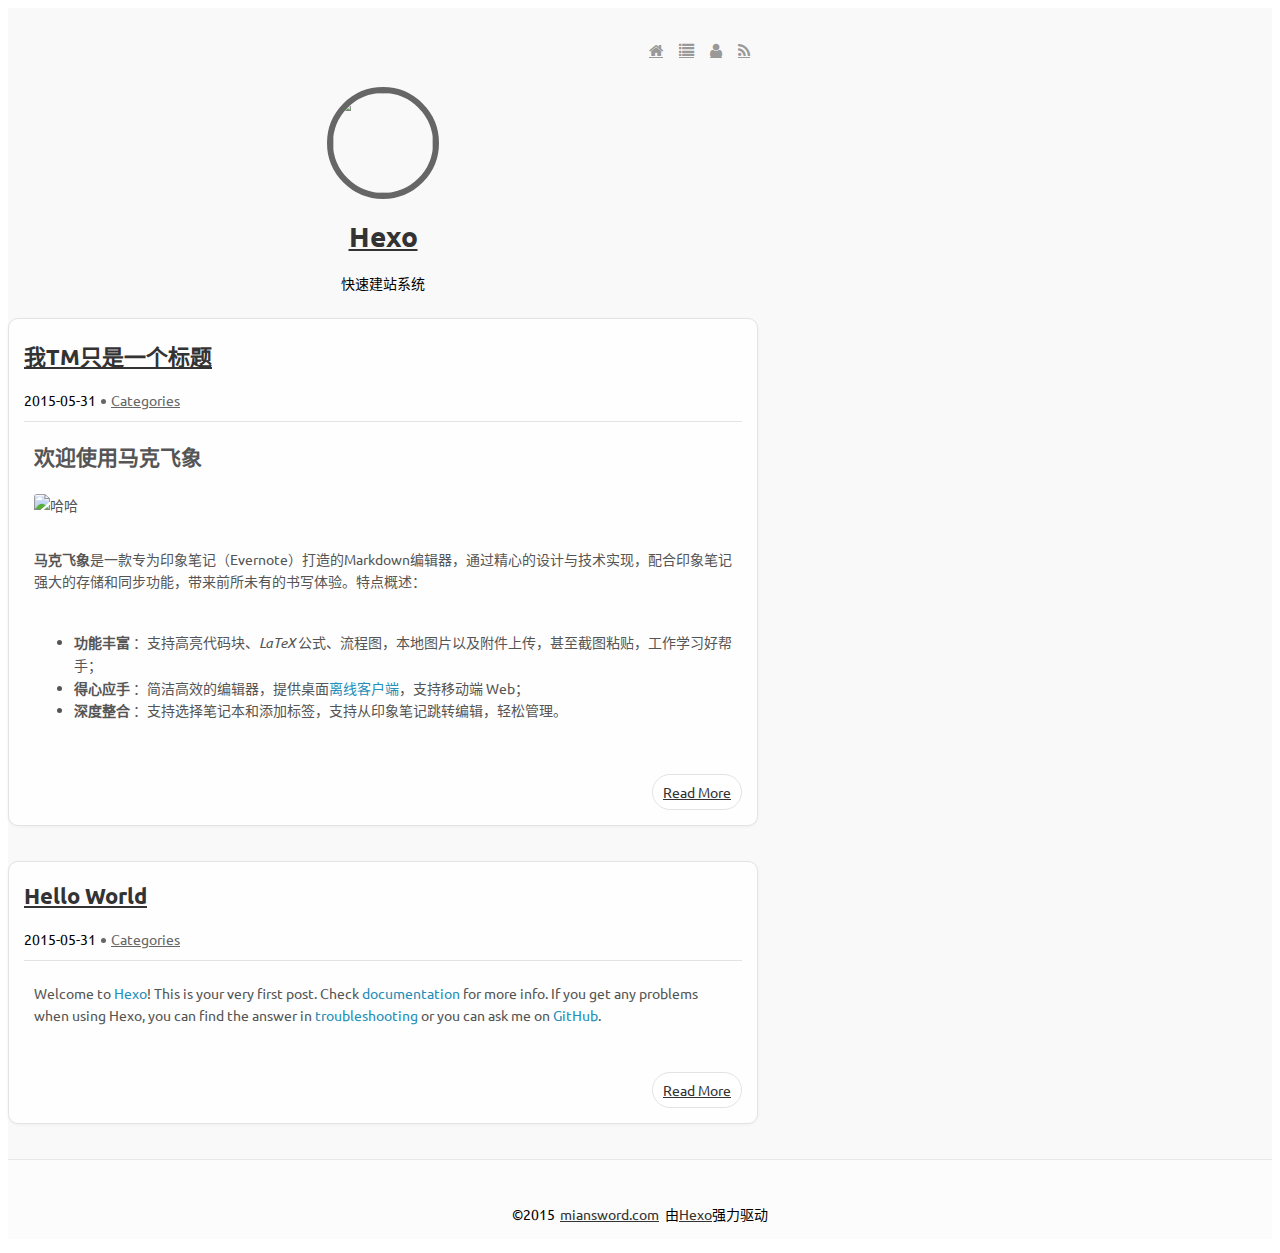
==== commit 12ac899a: "Site updated: 2015-06-18 22:42:04" ====
--- a/index.html
+++ b/index.html
@@ -3,7 +3,7 @@
 <ul>
 <li><strong>功能丰富</strong> ：支持高亮代码块、<em>LaTeX</em> 公式、流程图，本地图片以及附件上传，甚至截图粘贴，工作学习好帮手；</li>
 <li><strong>得心应手</strong> ：简洁高效的编辑器，提供桌面<a href="https://chrome.google.com/webstore/detail/kidnkfckhbdkfgbicccmdggmpgogehop">离线客户端</a>，支持移动端 Web；</li>
-<li><strong>深度整合</strong> ：支持选择笔记本和添加标签，支持从印象笔记跳转编辑，轻松管理。</div><p><a href="/2015/05/31/我TM只是一个标题/#more" class="pull-right more">Read More</a></p></article><article class="post"><div class="a-header"><h1 class="title"><a href="/2015/05/31/hello-world/" data-pjax="#i-cont"> Hello World</a></h1><time datetime="2015-05-31T09:42:07.000Z" class="arctile-time"> 2015-05-31</time><span class="cate"><a href="#">Categories</a></span></div><div id="i-cont" class="a-cont"><p>Welcome to <a href="http://hexo.io/">Hexo</a>! This is your very first post. Check <a href="http://hexo.io/docs/">documentation</a> for more info. If you get any problems when using Hexo, you can find the answer in <a href="http://hexo.io/docs/troubleshooting.html">troubleshooting</a> or you can ask me on <a href="https://github.com/hexojs/hexo/issues">GitHub</a>.<br></div><p><a href="/2015/05/31/hello-world/#more" class="pull-right more">Read More</a></p></article></section></div><footer class="footer"><p> <i>&copy;2015</i><a href="http://yoursite.com">miansword.com</a><span>&nbsp;&nbsp;由</span><a href="http://hexo.io">Hexo</a><span>强力驱动</span></p></footer></div></div><script src="http://cdn.bootcss.com/jquery/2.1.4/jquery.min.js"></script><script src="http://cdn.bootcss.com/jquery.pjax/1.9.6/jquery.pjax.js"></script><script>//- $(document).ready(function(){
+<li><strong>深度整合</strong> ：支持选择笔记本和添加标签，支持从印象笔记跳转编辑，轻松管理。</div><p><a href="/2015/05/31/我TM只是一个标题/#more" class="pull-right more">Read More</a></p></article><article class="post"><div class="a-header"><h1 class="title"><a href="/2015/05/31/hello-world/" data-pjax="#i-cont"> Hello World</a></h1><time datetime="2015-05-31T09:42:07.000Z" class="arctile-time"> 2015-05-31</time><span class="cate"><a href="#">Categories</a></span></div><div id="i-cont" class="a-cont"><p>Welcome to <a href="http://hexo.io/">Hexo</a>! This is your very first post. Check <a href="http://hexo.io/docs/">documentation</a> for more info. If you get any problems when using Hexo, you can find the answer in <a href="http://hexo.io/docs/troubleshooting.html">troubleshooting</a> or you can ask me on <a href="https://github.com/hexojs/hexo/issues">GitHub</a>.<br></div><p><a href="/2015/05/31/hello-world/#more" class="pull-right more">Read More</a></p></article></section></div></div><footer class="footer"><p> <i>&copy;2015</i><a href="http://yoursite.com">miansword.com</a><span>&nbsp;&nbsp;由</span><a href="http://hexo.io">Hexo</a><span>强力驱动</span></p></footer></div><script src="http://cdn.bootcss.com/jquery/2.1.4/jquery.min.js"></script><script src="http://cdn.bootcss.com/jquery.pjax/1.9.6/jquery.pjax.js"></script><script>//- $(document).ready(function(){
 //- 	$('a[data-pjax]').click(function(e){
 //- 		e.preventDefault();
 //- 		e.stopPropagation();
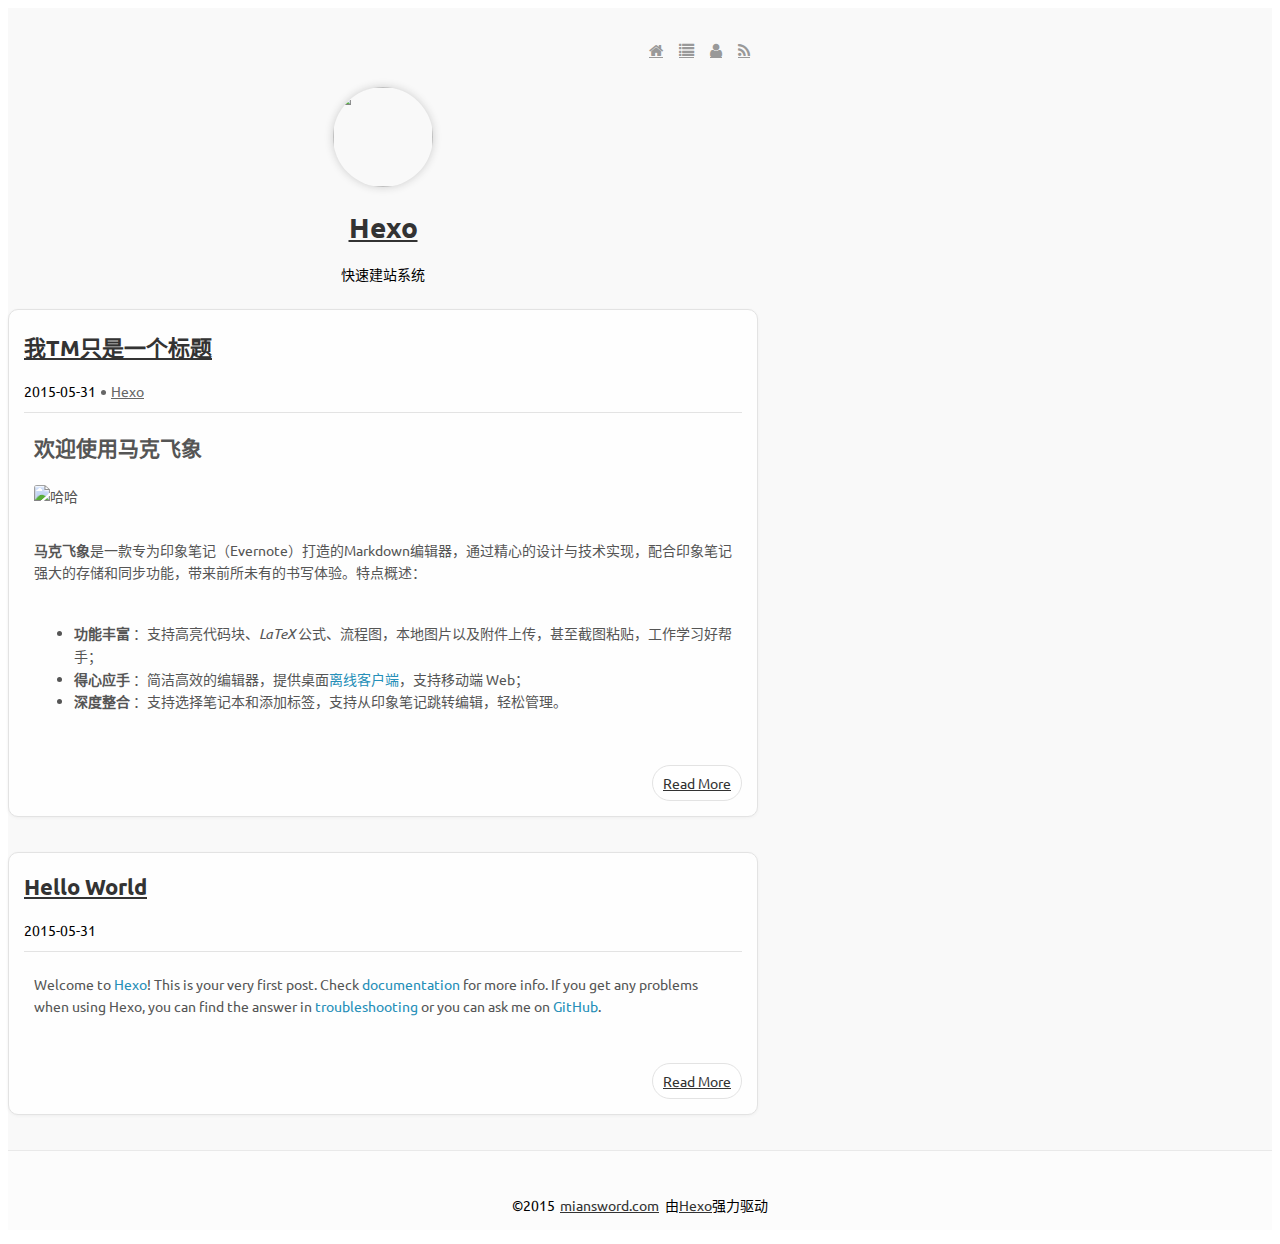
==== commit 01b7dbc5: "Site updated: 2015-06-25 00:06:49" ====
--- a/index.html
+++ b/index.html
@@ -1,25 +1,6 @@
-<!DOCTYPE html><html lang="zh-cn"><head><meta charset="utf-8"><meta name="renderer" content="webkit"><meta name="viewport" content="width=device-width, initial-scale=1"><link rel="stylesheet" href="http://cdn.bootcss.com/bootstrap/3.3.4/css/bootstrap.min.css" type="text/css"><link rel="stylesheet" href="/css/font-awesome/font-awesome.min.css" type="text/css"><link href="http://fonts.useso.com/css?family=Ubuntu" rel="stylesheet" type="text/css"><link rel="stylesheet" href="/css/style.css" type="text/css"><title>Hexo</title></head><body><div id="wrap"><div class="container"><div class="header"><nav><ul class="pull-right"><li><a href="/"><i class="icon-home"></i></a></li><li><a href="/archives"><i class="icon-list"></i></a></li><li><a href="/about"><i class="icon-user"></i></a></li><li><a href="/atom.xml" title="RSS Feed"><i class="icon-rss"></i></a></li></ul></nav><header><figure id="user_logo"><a href="/"><img src="http://ww2.sinaimg.cn/large/61b40091gw1et2efn9gdsj203d03ddfs.jpg"></a></figure><h1><a href="/" title="Hexo">Hexo</a></h1><p id="t-title">快速建站系统</p></header></div><div class="main"><section><article class="post"><div class="a-header"><h1 class="title"><a href="/2015/05/31/我TM只是一个标题/" data-pjax="#i-cont"> 我TM只是一个标题</a></h1><time datetime="2015-05-31T13:21:59.000Z" class="arctile-time"> 2015-05-31</time><span class="cate"><a href="#">Categories</a></span></div><div id="i-cont" class="a-cont"><h2 id="欢迎使用马克飞象">欢迎使用马克飞象</h2><p><img src="http://ww1.sinaimg.cn/large/61b40091gw1et74d8audoj20qo0k0dj7.jpg" alt="哈哈"></p>
+<!DOCTYPE html><html lang="zh-cn"><head><meta charset="utf-8"><meta name="renderer" content="webkit"><meta name="viewport" content="width=device-width, initial-scale=1"><meta name="description" content="快速建站系统快速建站系统快速建站系统"><title>Hexo | 快速建站系统</title><link rel="alternative" href="/atom.xml" title="Hexo" type="application/atom+xml"><link rel="stylesheet" href="http://cdn.bootcss.com/bootstrap/3.3.4/css/bootstrap.min.css" type="text/css"><link rel="stylesheet" href="/css/font-awesome/font-awesome.min.css" type="text/css"><link href="http://fonts.useso.com/css?family=Ubuntu" rel="stylesheet" type="text/css"><link rel="stylesheet" href="/css/style.css" type="text/css"></head><body><div id="wrap"><div class="container"><div class="header"><nav><ul class="pull-right"><li><a href="/" data-pjax><i class="icon-home"></i></a></li><li><a href="/archives" data-pjax><i class="icon-list"></i></a></li><li><a href="/about" data-pjax><i class="icon-user"></i></a></li><li><a href="/atom.xml" title="RSS Feed"><i class="icon-rss"></i></a></li></ul></nav><header><figure id="user_logo"><a href="/" data-pjax><img src="http://ww2.sinaimg.cn/large/61b40091gw1et2efn9gdsj203d03ddfs.jpg"></a></figure><h1><a href="/" title="Hexo" data-pjax>Hexo</a></h1><p id="t-title">快速建站系统</p></header></div><div class="main"><section><article class="post"><div class="a-header"><h1 class="title"><a href="/我TM只是一个标题/" data-pjax> 我TM只是一个标题</a></h1><time datetime="2015-05-31T13:21:59.000Z" class="arctile-time"> 2015-05-31</time><span class="cate"><a href="/categories/hexo/" data-pjax class="fbig">hexo</a></span></div><div class="a-cont"><h2 id="欢迎使用马克飞象">欢迎使用马克飞象</h2><p><img src="http://ww1.sinaimg.cn/large/61b40091gw1et74d8audoj20qo0k0dj7.jpg" alt="哈哈"></p>
 <p><strong>马克飞象</strong>是一款专为印象笔记（Evernote）打造的Markdown编辑器，通过精心的设计与技术实现，配合印象笔记强大的存储和同步功能，带来前所未有的书写体验。特点概述：</p>
 <ul>
 <li><strong>功能丰富</strong> ：支持高亮代码块、<em>LaTeX</em> 公式、流程图，本地图片以及附件上传，甚至截图粘贴，工作学习好帮手；</li>
 <li><strong>得心应手</strong> ：简洁高效的编辑器，提供桌面<a href="https://chrome.google.com/webstore/detail/kidnkfckhbdkfgbicccmdggmpgogehop">离线客户端</a>，支持移动端 Web；</li>
-<li><strong>深度整合</strong> ：支持选择笔记本和添加标签，支持从印象笔记跳转编辑，轻松管理。</div><p><a href="/2015/05/31/我TM只是一个标题/#more" class="pull-right more">Read More</a></p></article><article class="post"><div class="a-header"><h1 class="title"><a href="/2015/05/31/hello-world/" data-pjax="#i-cont"> Hello World</a></h1><time datetime="2015-05-31T09:42:07.000Z" class="arctile-time"> 2015-05-31</time><span class="cate"><a href="#">Categories</a></span></div><div id="i-cont" class="a-cont"><p>Welcome to <a href="http://hexo.io/">Hexo</a>! This is your very first post. Check <a href="http://hexo.io/docs/">documentation</a> for more info. If you get any problems when using Hexo, you can find the answer in <a href="http://hexo.io/docs/troubleshooting.html">troubleshooting</a> or you can ask me on <a href="https://github.com/hexojs/hexo/issues">GitHub</a>.<br></div><p><a href="/2015/05/31/hello-world/#more" class="pull-right more">Read More</a></p></article></section></div></div><footer class="footer"><p> <i>&copy;2015</i><a href="http://yoursite.com">miansword.com</a><span>&nbsp;&nbsp;由</span><a href="http://hexo.io">Hexo</a><span>强力驱动</span></p></footer></div><script src="http://cdn.bootcss.com/jquery/2.1.4/jquery.min.js"></script><script src="http://cdn.bootcss.com/jquery.pjax/1.9.6/jquery.pjax.js"></script><script>//- $(document).ready(function(){
-//- 	$('a[data-pjax]').click(function(e){
-//- 		e.preventDefault();
-//- 		e.stopPropagation();
-//-      $.pjax({
-//-               selector: 'a[data-pjax]',
-//-               container: '#wrap', //内容替换的容器
-//-               show: 'fade',  //展现的动画，支持默认和fade, 可以自定义动画方式，这里为自定义的function即可。
-//-               cache: true,  //是否使用缓存
-//-               storage: true,  //是否使用本地存储
-//-               titleSuffix: '/2015/05/31/我TM只是一个标题/', //标题后缀
-//-               filter: function(){},
-//-               callback: function(){var a=2;console.log(a);}
-//-             })
-//- 		})
-//- 	$('a[data-pjax]').pjax();
-//- 	})
-$(function(){
-$('a[data-pjax]').pjax()
-})</script></body></html>+<li><strong>深度整合</strong> ：支持选择笔记本和添加标签，支持从印象笔记跳转编辑，轻松管理。</div><p><a href="/我TM只是一个标题/#more" data-pjax class="pull-right more">Read More</a></p></article><article class="post"><div class="a-header"><h1 class="title"><a href="/hello-world/" data-pjax> Hello World</a></h1><time datetime="2015-05-31T09:42:07.000Z" class="arctile-time"> 2015-05-31</time></div><div class="a-cont"><p>Welcome to <a href="http://hexo.io/">Hexo</a>! This is your very first post. Check <a href="http://hexo.io/docs/">documentation</a> for more info. If you get any problems when using Hexo, you can find the answer in <a href="http://hexo.io/docs/troubleshooting.html">troubleshooting</a> or you can ask me on <a href="https://github.com/hexojs/hexo/issues">GitHub</a>.<br></div><p><a href="/hello-world/#more" data-pjax class="pull-right more">Read More</a></p></article></section></div></div><footer class="footer"><p> <i>&copy;2015</i><a href="http://yoursite.com">miansword.com</a><span>&nbsp;&nbsp;由</span><a href="http://hexo.io">Hexo</a><span>强力驱动</span></p></footer></div><script src="/js/jquery.min.js"></script><script src="/js/jquery.pjax.js"></script><script src="/js/pace.min.js"></script><script src="/js/script.js"></script></body></html>--- a/css/style.css
+++ b/css/style.css
@@ -1,6 +1,7 @@
 body{font:14px "Ubuntu", "Microsoft YaHei", Arial, sans-serif;}
 ::selection{background:#000;color:#fff;}
 a:hover{text-decoration: none}
+.fbig{text-transform:capitalize;}
 #wrap{padding-top:18px;background: #f9f9f9}
 @media(min-width: 768px){
 .container{
@@ -15,7 +16,7 @@
 header{margin:0 auto;text-align: center;}
 header h1 a{color:#333;transition:color .6s;}
 header h1 a:hover{color:#999;transition:color .6s;}
-#user_logo img{border-radius: 120px;width: 100px;height: 100px;border:6px solid #666;transform:rotate(0deg);transition:1s;}
+#user_logo img{border-radius: 120px;width: 100px;height: 100px;transform:rotate(0deg);transition:1s;box-shadow: 0 0 8px #ccc;/*border:5px solid #555;*/}
 #user_logo img:hover{transform:rotate(360deg);transition:1s;}
 .main{margin-top: 25px;}
 .post{overflow: hidden;border:1px solid #e3e3e3;padding:10px 15px 15px;border-radius: 10px;background: #fefefe;box-shadow: 0px 1px 3px #efefef;margin-bottom: 35px;}
@@ -23,7 +24,7 @@
 .post h1.title,.post h1.title a{color:#333;}
 .post h1.title,.post h1.title a{font-size: 22px;font-weight: bold;}
 .post p{padding:10px 0;line-height: 24px;}
-.arctile-time:after{content:"";display:inline-block;width: 5px;height: 5px;border-radius: 100px;background: #666;margin:0 5px;vertical-align: middle;}
+.cate:before{content:"";display:inline-block;width: 5px;height: 5px;border-radius: 100px;background: #666;margin:0 5px;vertical-align: middle;}
 .cate a{color:#666;}
 .post h1 a:hover,.cate a:hover{color:#999;}
 .post .more{background:#fff;border-radius: 100px;padding:5px 10px;color:#333;border:1px solid #e3e3e3;transition:background .8s,border .8s;}
@@ -37,6 +38,7 @@
 .archives-wrap .archives-year{margin: 15px 0 10px;border-bottom:1px solid #e3e3e3;padding:5px 0;}
 .archives-wrap .archives-year a{font-size: 18px;color:#333;font-weight: bold;}
 .archives-wrap .archives-date{margin-right: 25px;}
+.archives-wrap .archives{margin: 5px 0;}
 .footer{padding-top:15px;height: 100%;text-align: center;line-height: 50px;border-top:1px solid #e9e9e9;margin-top: 15px;background: #fcfcfc}
 .footer p i{margin-right: 5px;font-style: normal;}
 .footer p a{color:#333;}
@@ -424,4 +426,25 @@
 pre .keyword,
 pre .javascript .function {
   color: #c9c;
+}
+
+/*#loading*/
+.pace {
+  -webkit-pointer-events: none;
+  pointer-events: none;
+  -webkit-user-select: none;
+  -moz-user-select: none;
+  user-select: none;
+}
+.pace-inactive {
+  display: none;
+}
+.pace .pace-progress {
+  background: #333;
+  position: fixed;
+  z-index: 2000;
+  top: 0;
+  right: 100%;
+  width: 100%;
+  height: 2px;
 }